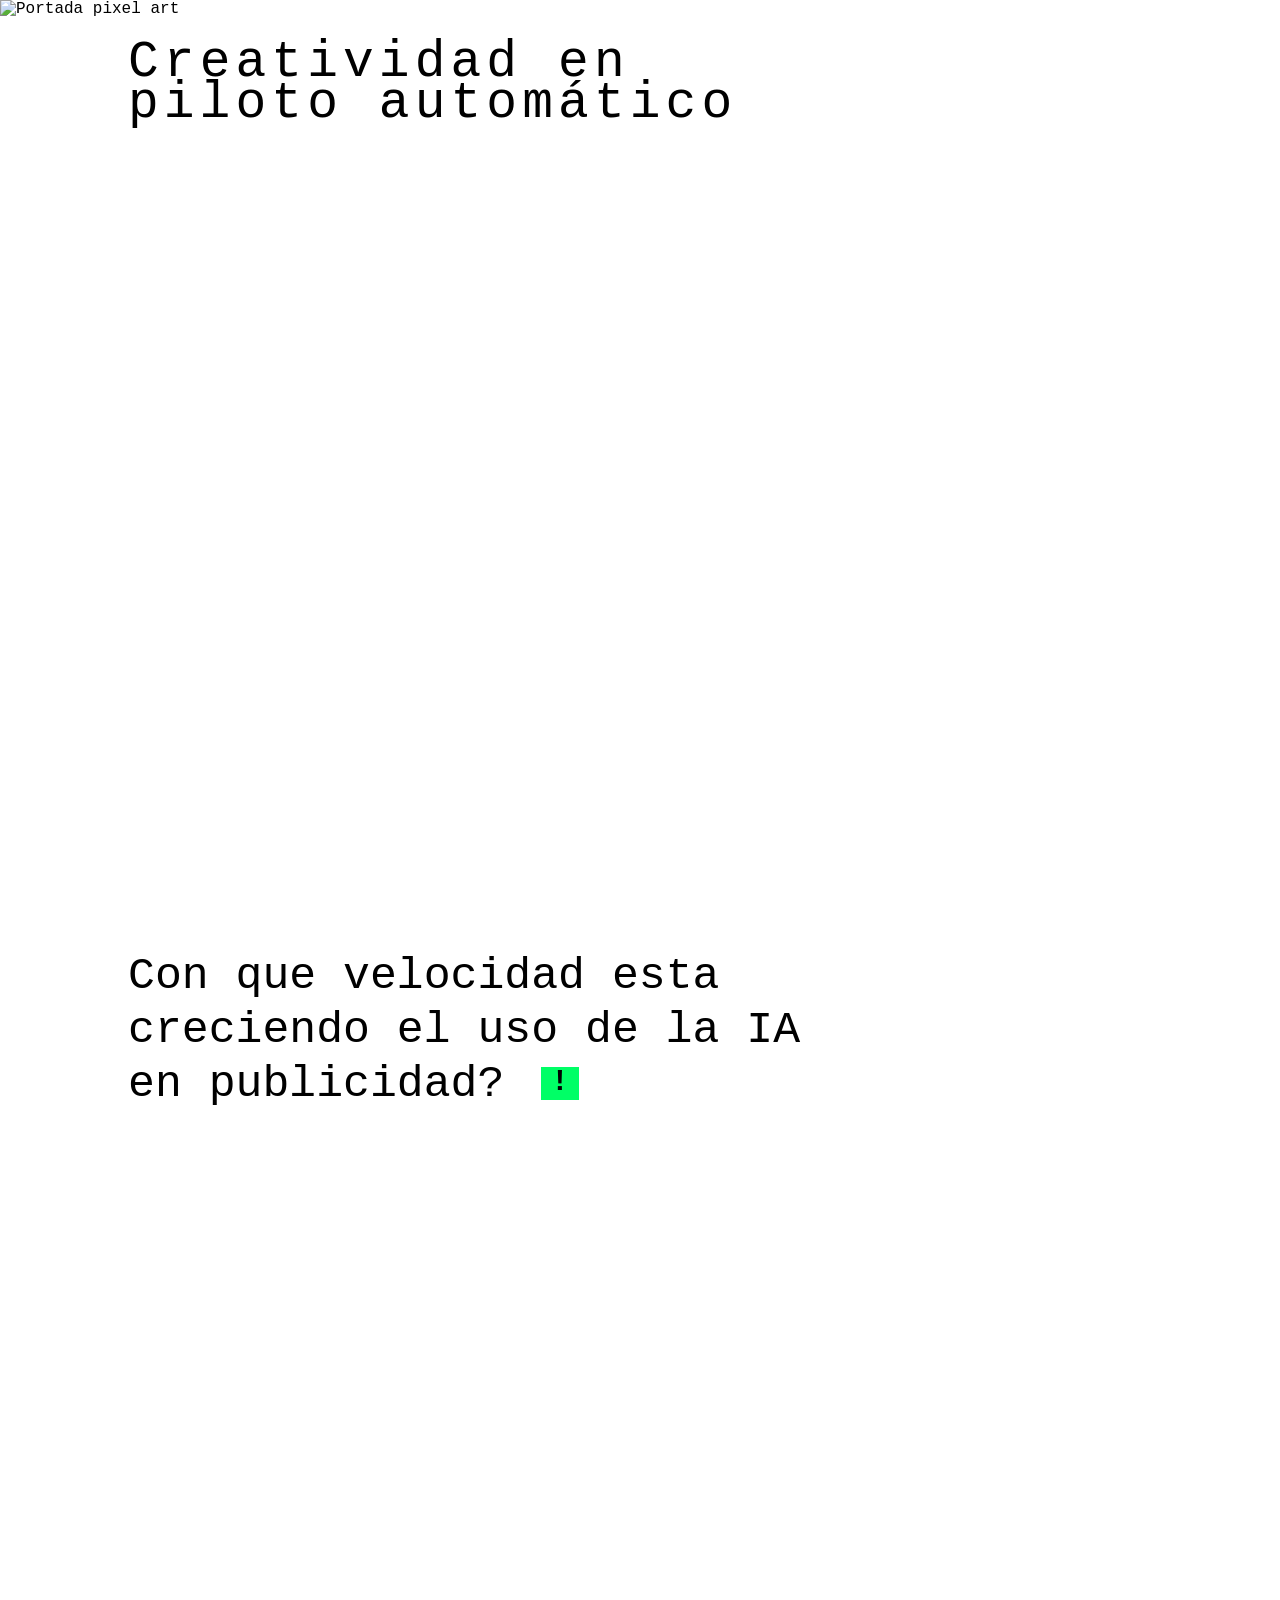
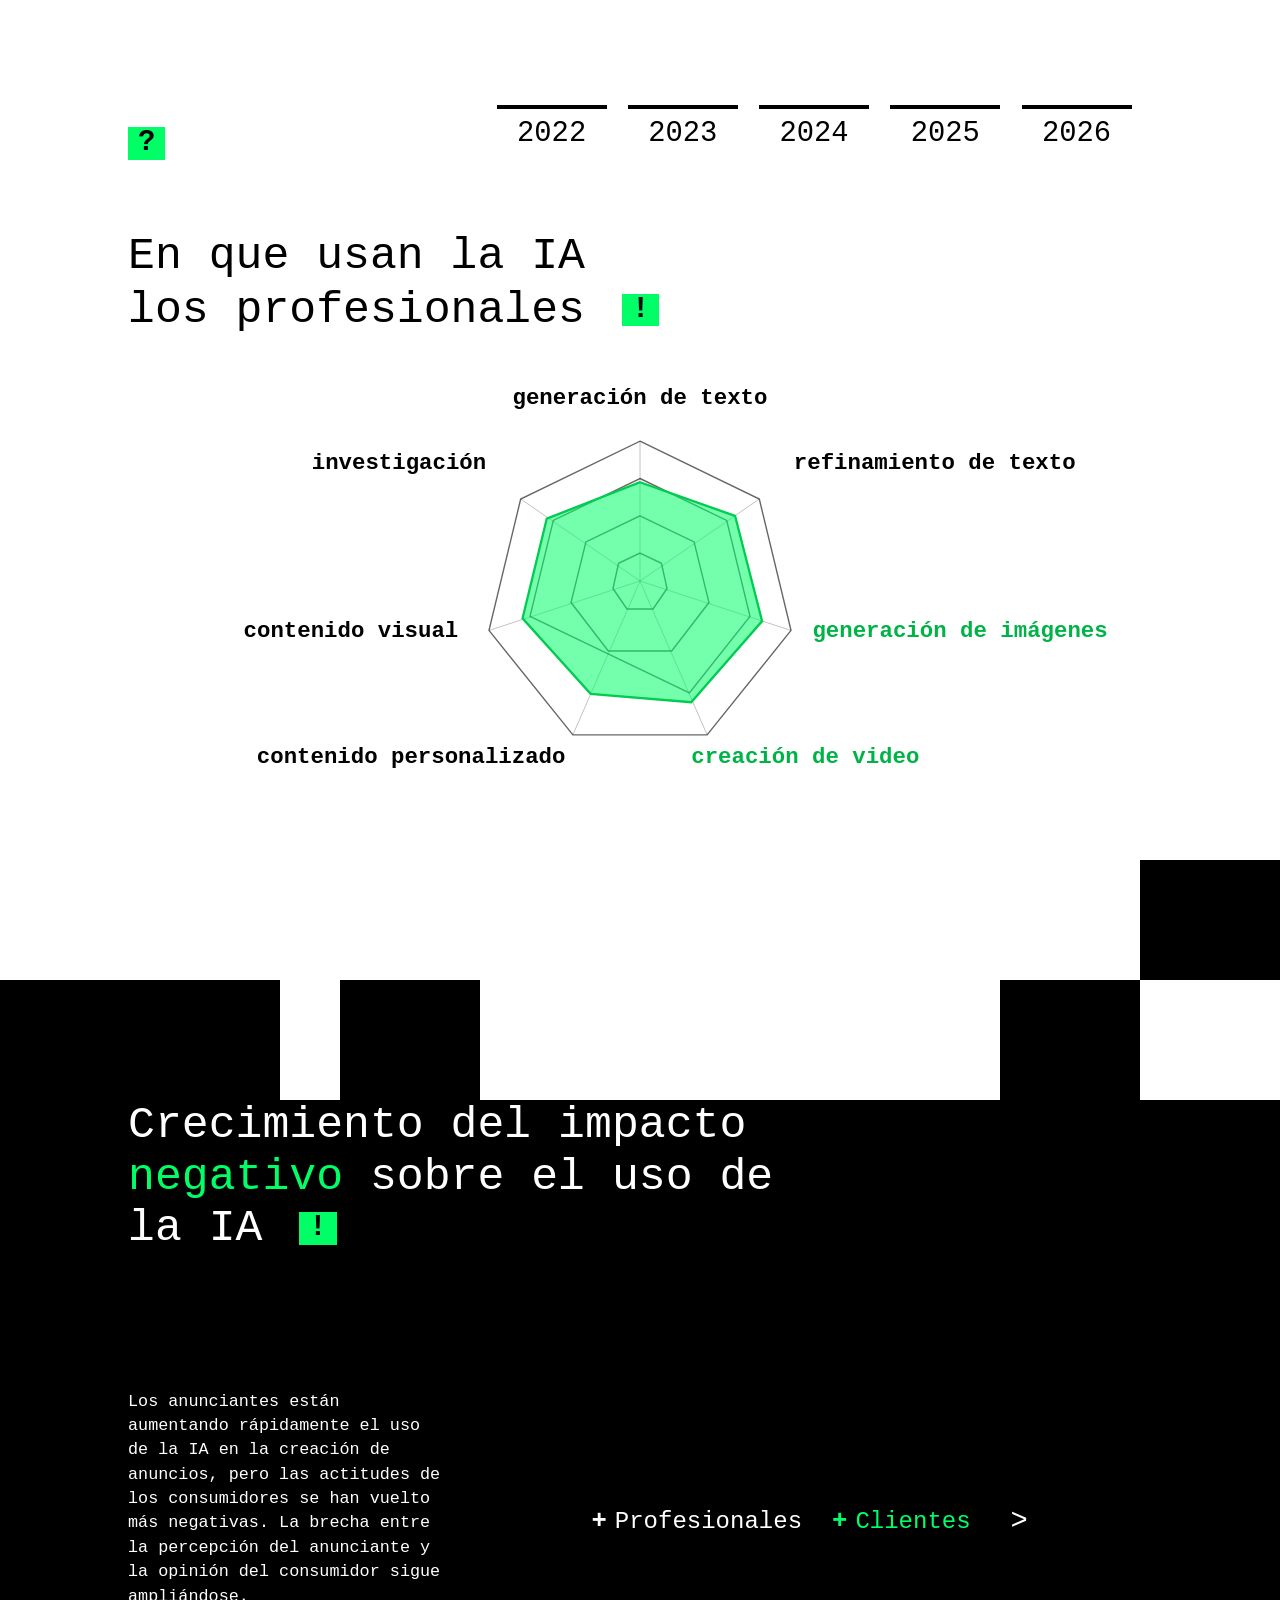
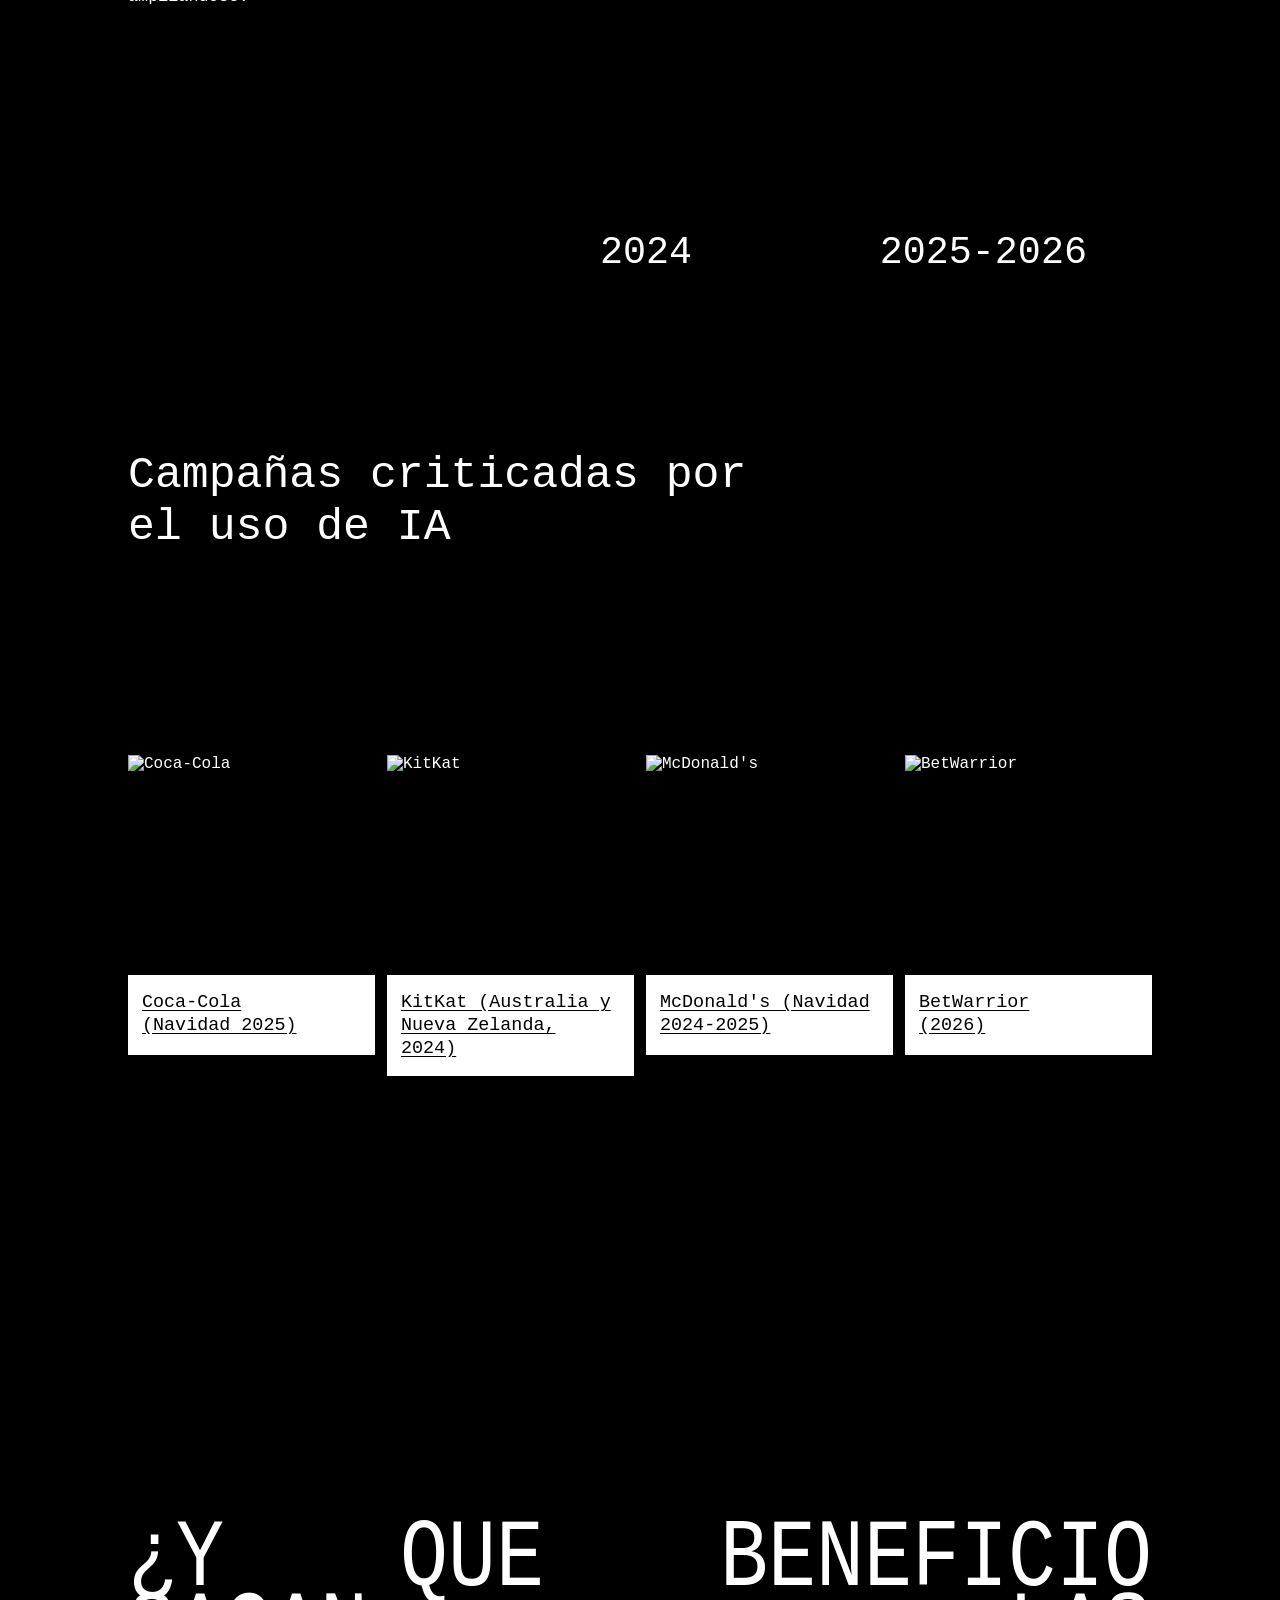
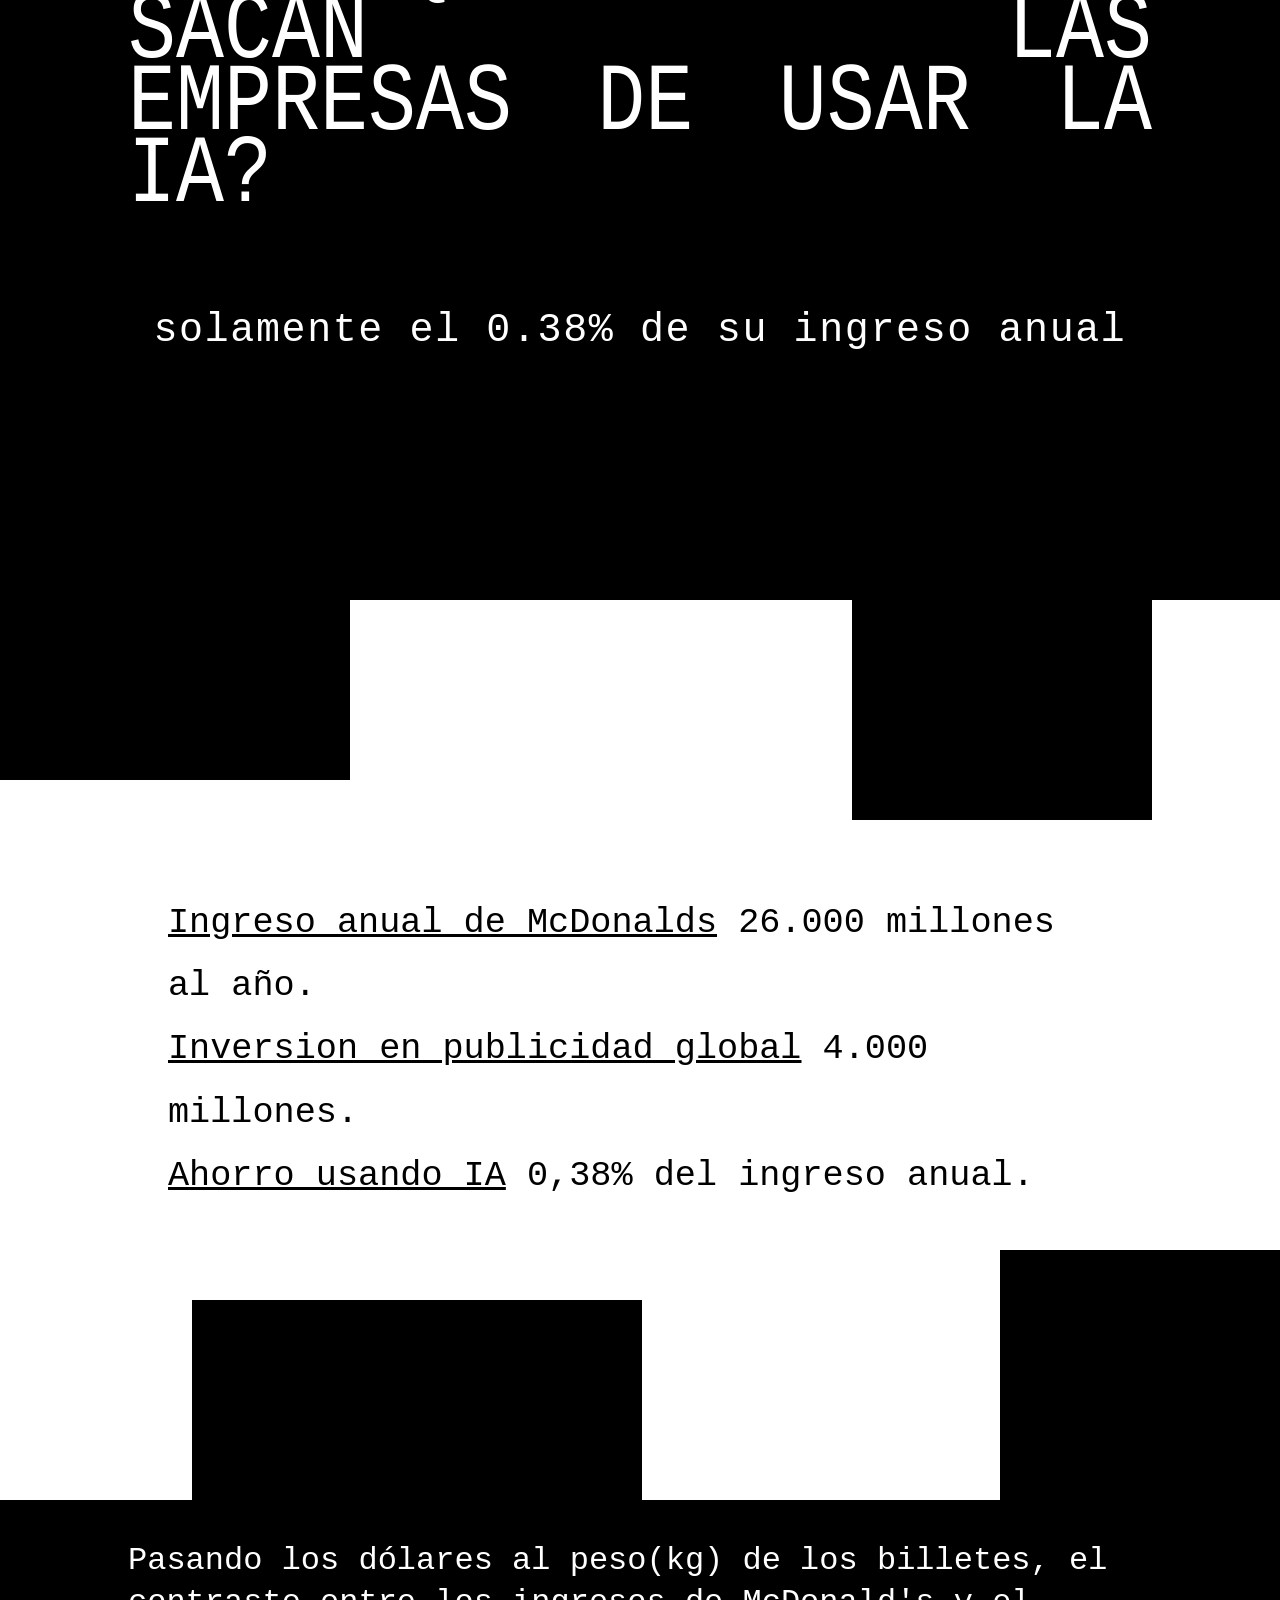
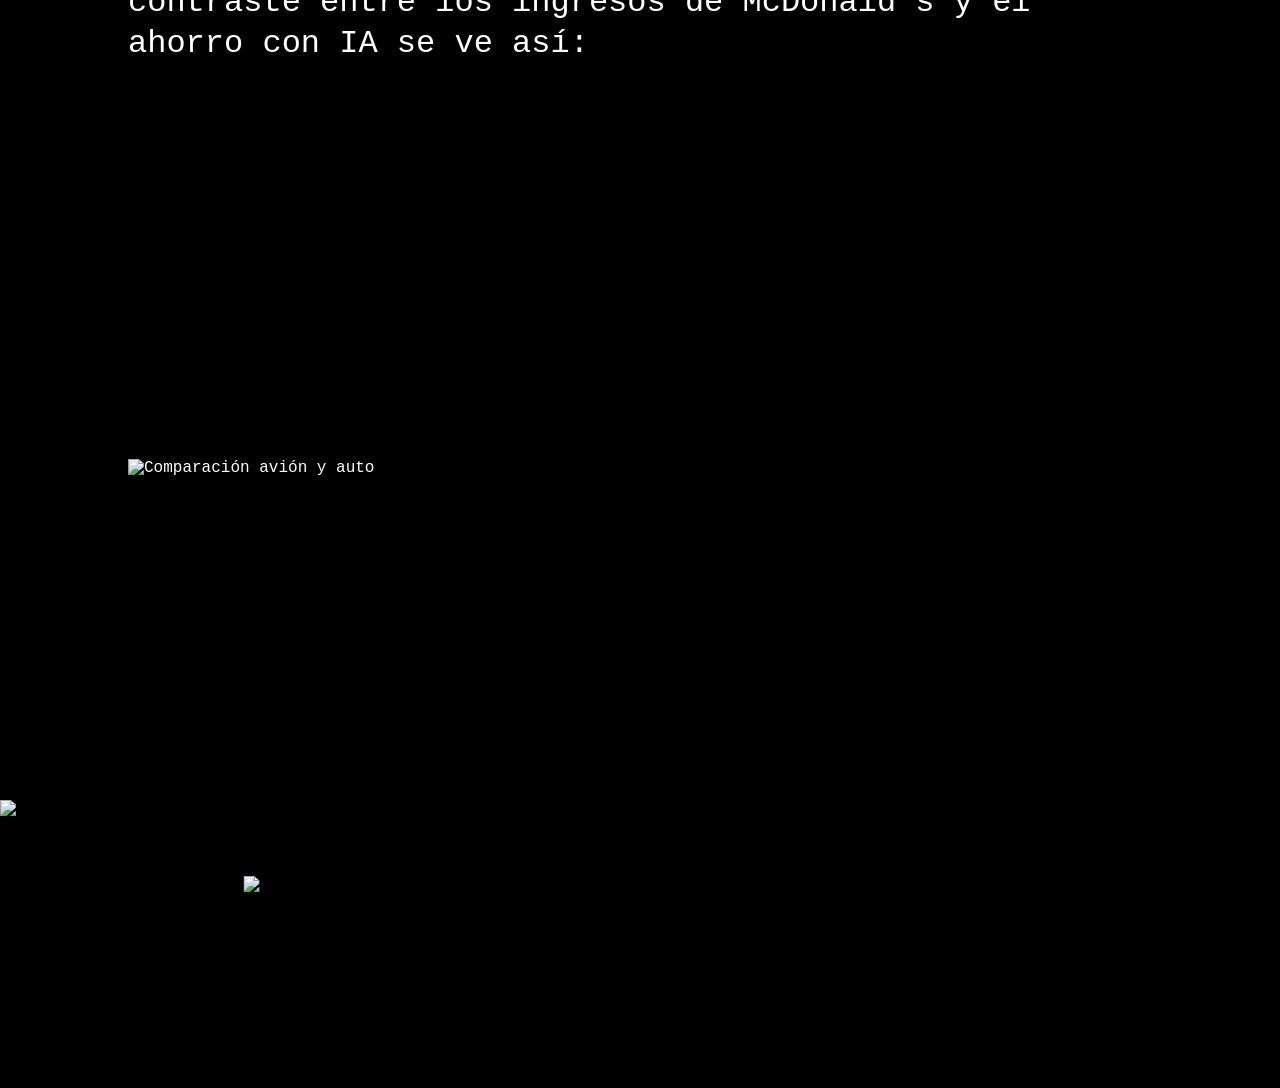
==== taller.html @ b0225178 "Add files via upload" ====
<!DOCTYPE html>
<html lang="es">
<head>
  <meta charset="UTF-8">
  <meta name="viewport" content="width=device-width, initial-scale=1.0">
  <title>Infografía Interactiva</title>
  <link rel="stylesheet" href="taller.css">
</head>
<body>

  <!-- Sección Hero / Portada -->
  <header class="hero-section grid-container full-screen-section">
    <div class="hero-title-container">
      <h1 class="hero-title">Creatividad en<br>piloto automático</h1>
    </div>

    <div class="hero-image-wrapper">
      <img src="media/portada.png" alt="Portada pixel art" class="hero-img">
    </div>
  </header>

  <!-- Sección 1: Gráfico de Barras Interactivo (Fondo Blanco) -->
  <section class="chart-section grid-container full-screen-section theme-light">
    <div class="chart-text source-toggle-block">
      <!-- Título Inicial -->
      <h2 class="section-title initial-title">
        Con que velocidad esta<br> creciendo el uso de la IA<br> en publicidad? 
        <button class="green-icon info-btn" aria-label="Ver fuente">!</button>
      </h2>

      <!-- Título Alternativo (Oculto inicialmente) -->
      <h2 class="section-title alt-title hidden">
        A pesar de que el uso de la IA en publicidad<br>crece de forma exponencial, su impacto directo<br>muestra una leve desaceleración
      </h2>

      <!-- Contenedor de Fuente -->
      <div class="source-display-container hidden">
        <a href="https://www.emarketer.com/content/almost-majority-of-marketers-use-ai-create-images-videos" target="_blank" rel="noopener noreferrer" class="source-link">FUENTE</a>
        <button class="green-icon close-btn" aria-label="Cerrar fuente">X</button>
      </div>

      <!-- Botón de Interrogación / Cierre (Abajo a la izquierda) -->
      <button class="green-icon question-toggle-btn" aria-label="Ver detalles">?</button>

      <!-- Cartel flotante negro (Innovación / Tiempo ahorrado) -->
      <div class="section1-legend-box hidden">
        <div class="legend-item lila"><span class="plus-icon">+</span> Innovación</div>
        <div class="legend-item green"><span class="plus-icon">+</span> Tiempo ahorrado</div>
      </div>
    </div>

    <!-- Contenedor Principal de Barras -->
    <div class="chart-bars-container">
      
      <!-- GRUPO 1: Barras Originales (2022 - 2026) -->
      <div class="bars-group-default">
        <div class="bar-item pulse-white" id="bar-1">
          <span class="bar-value">23%</span>
          <div class="bar-box" style="--height: 26%;"></div>
          <div class="bar-line" role="button" tabindex="0" aria-label="Mostrar barra 2022"></div>
          <span class="bar-year">2022</span>
        </div>
        <div class="bar-item pulse-white" id="bar-2">
          <span class="bar-value">42%</span>
          <div class="bar-box" style="--height: 48%;"></div>
          <div class="bar-line" role="button" tabindex="0" aria-label="Mostrar barra 2023"></div>
          <span class="bar-year">2023</span>
        </div>
        <div class="bar-item pulse-white" id="bar-3">
          <span class="bar-value">51%</span>
          <div class="bar-box" style="--height: 58%;"></div>
          <div class="bar-line" role="button" tabindex="0" aria-label="Mostrar barra 2024"></div>
          <span class="bar-year">2024</span>
        </div>
        <div class="bar-item pulse-white" id="bar-4">
          <span class="bar-value">76%</span>
          <div class="bar-box" style="--height: 82%;"></div>
          <div class="bar-line" role="button" tabindex="0" aria-label="Mostrar barra 2025"></div>
          <span class="bar-year">2025</span>
        </div>
        <div class="bar-item pulse-white" id="bar-5">
          <span class="bar-value">87%</span>
          <div class="bar-box" style="--height: 100%;"></div>
          <div class="bar-line" role="button" tabindex="0" aria-label="Mostrar barra 2026"></div>
          <span class="bar-year">2026</span>
        </div>
      </div>

      <!-- GRUPO 2: Barras Alternativas (Una raya completa por bloque) -->
      <div class="bars-group-alt hidden">
        <div class="impact-bars-group">
          
          <!-- Bloque Período 1: 2022 - 2023 - 2024 -->
          <div class="unified-block pulse-black-block" id="alt-block-1" role="button" tabindex="0" aria-label="Mostrar barras período 2022 - 2023 - 2024">
            <div class="impact-columns">
              <div class="impact-col lila-col sub-bar-item">
                <span class="bar-value">64%</span>
                <div class="bar-box box-h-64"></div>
              </div>
              <div class="impact-col green-col sub-bar-item">
                <span class="bar-value">60%</span>
                <div class="bar-box box-h-60"></div>
              </div>
            </div>
            <div class="unified-bottom-area">
              <div class="bar-line-full"></div>
              <span class="impact-year">2022 - 2023 - 2024</span>
            </div>
          </div>

          <!-- Bloque Período 2: 2025 - 2026 -->
          <div class="unified-block pulse-black-block" id="alt-block-2" role="button" tabindex="0" aria-label="Mostrar barras período 2025 - 2026">
            <div class="impact-columns">
              <div class="impact-col lila-col sub-bar-item">
                <span class="bar-value">61%</span>
                <div class="bar-box box-h-61"></div>
              </div>
              <div class="impact-col green-col sub-bar-item">
                <span class="bar-value">54%</span>
                <div class="bar-box box-h-54"></div>
              </div>
            </div>
            <div class="unified-bottom-area">
              <div class="bar-line-full"></div>
              <span class="impact-year">2025 - 2026</span>
            </div>
          </div>

        </div>
      </div>

    </div>
  </section>

  <!-- Sección 2: Radar Interactiva (Fondo Blanco) -->
  <section class="radar-section grid-container full-screen-section theme-light">
    <div class="radar-text source-toggle-block">
      <h2 id="radar-title" class="section-title">
        En que usan la IA<br>los profesionales 
        <button class="green-icon info-btn" aria-label="Ver fuente">!</button>
      </h2>
      <div class="source-display-container hidden">
        <a href="https://www.emarketer.com/content/almost-majority-of-marketers-use-ai-create-images-videos" target="_blank" rel="noopener noreferrer" class="source-link">FUENTE</a>
        <button class="green-icon close-btn" aria-label="Cerrar fuente">X</button>
      </div>
    </div>

    <div class="radar-chart-container" id="radar-hover-zone">
      <svg viewBox="0 0 760 560" class="radar-svg">
        <polygon points="380,100 508,162 542,303 452,415 308,415 218,303 252,162" class="radar-grid-line" />
        <polygon points="380,140 473,185 498,288 433,370 262,288 287,185" class="radar-grid-line" />
        <polygon points="380,180 438,208 454,273 414,325 346,325 306,273 322,208" class="radar-grid-line" />
        <polygon points="380,220 403,231 409,258 394,280 366,280 351,258 357,231" class="radar-grid-line" />

        <line x1="380" y1="250" x2="380" y2="100" class="radar-axis" />
        <line x1="380" y1="250" x2="508" y2="162" class="radar-axis" />
        <line x1="380" y1="250" x2="542" y2="303" class="radar-axis" />
        <line x1="380" y1="250" x2="452" y2="415" class="radar-axis" />
        <line x1="380" y1="250" x2="308" y2="415" class="radar-axis" />
        <line x1="380" y1="250" x2="218" y2="303" class="radar-axis" />
        <line x1="380" y1="250" x2="252" y2="162" class="radar-axis" />

        <polygon points="380,144 482,180 511,293 435,380 327,371 254,290 280,183" class="radar-data-area" />

        <text x="380" y="60" text-anchor="middle" class="radar-label">generación de texto</text>
        <text x="545" y="130" text-anchor="start" class="radar-label">refinamiento de texto</text>
        
        <g class="radar-label-group highlight-target">
          <rect class="label-bg-highlight" x="550" y="288" width="255" height="28" rx="4" ry="4" />
          <text x="565" y="310" text-anchor="start" class="radar-label is-green">generación de imágenes</text>
        </g>
        
        <g class="radar-label-group highlight-target">
          <rect class="label-bg-highlight" x="420" y="423" width="205" height="28" rx="4" ry="4" />
          <text x="435" y="445" text-anchor="start" class="radar-label is-green">creación de video</text>
        </g>

        <text x="300" y="445" text-anchor="end" class="radar-label">contenido personalizado</text>
        <text x="185" y="310" text-anchor="end" class="radar-label">contenido visual</text>
        <text x="215" y="130" text-anchor="end" class="radar-label">investigación</text>

        <g class="radar-badges">
          <rect x="355" y="128" width="50" height="26" class="badge-bg" />
          <text x="380" y="141" class="badge-text">52%</text>

          <rect x="457" y="166" width="50" height="26" class="badge-bg" />
          <text x="482" y="179" class="badge-text">51%</text>

          <g>
            <rect class="badge-bg" x="486" y="280" width="50" height="26" rx="4" ry="4" style="fill: #000000; stroke: #000000;" />
            <text x="511" y="293" class="badge-text is-green-text">49%</text>
          </g>

          <g>
            <rect class="badge-bg" x="410" y="367" width="50" height="26" rx="4" ry="4" style="fill: #000000; stroke: #000000;" />
            <text x="435" y="380" class="badge-text is-green-text">49%</text>
          </g>

          <rect x="302" y="358" width="50" height="26" class="badge-bg" />
          <text x="327" y="371" class="badge-text">46%</text>

          <rect x="229" y="277" width="50" height="26" class="badge-bg" />
          <text x="254" y="290" class="badge-text">45%</text>

          <rect x="255" y="170" width="50" height="26" class="badge-bg" />
          <text x="280" y="183" class="badge-text">44%</text>
        </g>
      </svg>
    </div>

    <div class="pixel-divider">
      <div class="sq sq-black sq-l1"></div>
      <div class="sq sq-black sq-l2"></div>
      <div class="sq sq-white sq-lw1"></div>
      <div class="sq sq-black sq-r1"></div>
      <div class="sq sq-black sq-r2"></div>
      <div class="sq sq-black sq-r3"></div>
      <div class="sq sq-white sq-rw1"></div>
      <div class="sq sq-white sq-rw2"></div>
    </div>
  </section>

  <!-- Sección 3: Crecimiento del impacto negativo (Fondo Negro) -->
  <section class="negative-impact-section grid-container full-screen-section theme-dark">
    <div class="impact-title-container source-toggle-block">
      <h2 class="section-title">
        Crecimiento del impacto<br><span class="text-green-highlight">negativo</span> sobre el uso de<br>la IA 
        <button class="green-icon info-btn" aria-label="Ver fuente">!</button>
      </h2>
      <div class="source-display-container hidden">
        <a href="https://www.iab.com/insights/the-ai-gap-widens/" target="_blank" rel="noopener noreferrer" class="source-link">FUENTE</a>
        <button class="green-icon close-btn" aria-label="Cerrar fuente">X</button>
      </div>
    </div>

    <div class="impact-description-container">
      <p class="impact-description">
        Los anunciantes están aumentando rápidamente el uso de la IA en la creación de anuncios, pero las actitudes de los consumidores se han vuelto más negativas. La brecha entre la percepción del anunciante y la opinión del consumidor sigue ampliándose.
      </p>
    </div>

    <div class="impact-chart-wrapper" id="impact-flip-container">
      <div class="flip-view view-default active">
        <div class="impact-legend">
          <span class="legend-item white"><span class="plus-icon">+</span> Profesionales</span>
          <span class="legend-item green"><span class="plus-icon">+</span> Clientes</span>
          <span class="arrow-toggle" id="toggle-flip-btn" role="button" tabindex="0">&gt;</span>
        </div>

        <div class="impact-bars-group">
          <!-- Bloque 2024 -->
          <div class="impact-year-block interactive-block">
            <div class="impact-columns">
              <div class="impact-col white-col bar-item">
                <span class="bar-value">7%</span>
                <div class="bar-box box-h-7"></div>
              </div>
              <div class="impact-col green-col bar-item">
                <span class="bar-value">18%</span>
                <div class="bar-box box-h-18"></div>
              </div>
            </div>
            <div class="bar-line pulse-white" role="button" tabindex="0" aria-label="Mostrar barras 2024"></div>
            <span class="impact-year">2024</span>
          </div>

          <!-- Bloque 2025-2026 -->
          <div class="impact-year-block interactive-block">
            <div class="impact-columns">
              <div class="impact-col white-col bar-item">
                <span class="bar-value">7%</span>
                <div class="bar-box box-h-7"></div>
              </div>
              <div class="impact-col green-col bar-item">
                <span class="bar-value">30%</span>
                <div class="bar-box box-h-30"></div>
              </div>
            </div>
            <div class="bar-line pulse-white" role="button" tabindex="0" aria-label="Mostrar barras 2025-2026"></div>
            <span class="impact-year">2025-2026</span>
          </div>
        </div>
      </div>

      <div class="flip-view view-generations">
        <div class="impact-legend">
          <span class="arrow-toggle" id="toggle-flip-back-btn" role="button" tabindex="0">&lt;</span>
          <span class="legend-item white"><span class="plus-icon">+</span> Millennials</span>
          <span class="legend-item green"><span class="plus-icon">+</span> Gen Z</span>
        </div>

        <div class="impact-bars-group single-year-center">
          <div class="impact-year-block interactive-block">
            <div class="impact-columns">
              <div class="impact-col white-col bar-item">
                <span class="bar-value">20%</span>
                <div class="bar-box box-h-20"></div>
              </div>
              <div class="impact-col green-col bar-item">
                <span class="bar-value">39%</span>
                <div class="bar-box box-h-39"></div>
              </div>
            </div>
            <div class="bar-line pulse-white" role="button" tabindex="0" aria-label="Mostrar barras 2026"></div>
            <span class="impact-year">2026</span>
          </div>
        </div>
      </div>
    </div>
  </section>

  <!-- Sección 4: Campañas criticadas (Fondo Negro) con Tarjetas y Modal Emergente -->
  <section class="campaigns-section grid-container full-screen-section theme-dark">
    <div class="campaigns-title-container">
      <h2 class="section-title">
        Campañas criticadas por<br>el uso de IA
      </h2>
    </div>

    <div class="campaigns-cards-wrapper">
      <!-- Card 1 -->
      <div class="campaign-card" data-card="1">
        <div class="card-img-box" role="button" tabindex="0" aria-label="Ver descripción de Coca-Cola">
          <img src="media/img1.png" alt="Coca-Cola" class="card-img">
        </div>
        <div class="card-title-box">
          <a href="https://www.youtube.com/watch?v=Yy6fByUmPuE" target="_blank" rel="noopener noreferrer" class="card-link">
            Coca-Cola<br>(Navidad 2025)
          </a>
        </div>
        <div class="hidden-desc" style="display:none;">La marca reeditó su clásico aviso de camiones navideños usando IA generativa al 100%. El público reaccionó con fuerte rechazo, acusando a la empresa de recortar puestos de trabajo creativos y entregar una pieza fría, artificial y carente del calor humano tradicional de sus campañas.</div>
      </div>

      <!-- Card 2 -->
      <div class="campaign-card" data-card="2">
        <div class="card-img-box" role="button" tabindex="0" aria-label="Ver descripción de KitKat">
          <img src="media/img2.png" alt="KitKat" class="card-img">
        </div>
        <div class="card-title-box">
          <a href="https://www.youtube.com/watch?v=LsPoNd1X0NU&t=1s" target="_blank" rel="noopener noreferrer" class="card-link">
            KitKat (Australia y<br>Nueva Zelanda, 2024)
          </a>
        </div>
        <div class="hidden-desc" style="display:none;">Bajo el lema de "darse un respiro", la marca recurrió deliberadamente a la IA para producir su spot como una parodia. El resultado exhibió errores grotescos propios del software —rostros deformados, dedos extra y logos adulterados— para ironizar sobre la incapacidad de la tecnología de igualar el talento creativo humano.</div>
      </div>

      <!-- Card 3 -->
      <div class="campaign-card" data-card="3">
        <div class="card-img-box" role="button" tabindex="0" aria-label="Ver descripción de McDonald's">
          <img src="media/img3.png" alt="McDonald's" class="card-img">
        </div>
        <div class="card-title-box">
          <a href="https://www.youtube.com/watch?v=E-YwjXEVGo8" target="_blank" rel="noopener noreferrer" class="card-link">
            McDonald's (Navidad<br>2024-2025)
          </a>
        </div>
        <div class="hidden-desc" style="display:none;">McDonald’s Países Bajos lanzó una campaña navideña caótica generada enteramente por IA, pero debió retirarla a los pocos días. La audiencia la calificó de "deprimente" y visualmente perturbadora, reabriendo el debate sobre el impacto negativo de sustituir a los equipos de filmación humana por contenido sintético.</div>
      </div>

      <!-- Card 4 -->
      <div class="campaign-card" data-card="4">
        <div class="card-img-box" role="button" tabindex="0" aria-label="Ver descripción de BetWarrior">
          <img src="media/img4.png" alt="BetWarrior" class="card-img">
        </div>
        <div class="card-title-box">
          <a href="https://www.youtube.com/watch?v=yv0NYRq2afI" target="_blank" rel="noopener noreferrer" class="card-link">
            BetWarrior<br>(2026)
          </a>
        </div>
        <div class="hidden-desc" style="display:none;">La plataforma de apuestas causó repudio generalizado al emitir durante los entretiempos y pausas del Mundial 2026 una recreación de Diego Maradona con IA y clonación de voz. Fanáticos y especialistas criticaron la falta de ética al utilizar la figura del ídolo fallecido para incitar a las apuestas.</div>
      </div>
    </div>

    <!-- VENTANA EMERGENTE (MODAL) -->
    <div class="campaign-modal-overlay" id="campaignModal">
      <div class="campaign-modal-box">
        <button class="modal-close-btn" id="modalCloseBtn" aria-label="Cerrar modal">X</button>
        <div class="modal-content-grid">
          <div class="modal-img-container">
            <img src="" alt="Campaña ampliada" id="modalImg" class="modal-img">
          </div>
          <div class="modal-text-container">
            <h3 class="modal-title" id="modalTitle">Título de la campaña</h3>
            <p class="modal-desc" id="modalDesc">Descripción detallada de la campaña.</p>
          </div>
        </div>
      </div>
    </div>
  </section>

  <!-- Sección 5: Beneficio de las Empresas (Fondo Negro) -->
  <section class="business-benefit-section grid-container full-screen-section theme-dark">
    <div class="benefit-title-container">
      <h2 class="section-title wide-title">
        <span class="first-line">¿Y QUE BENEFICIO SACAN LAS</span>
        <span class="second-line">EMPRESAS DE USAR LA IA?</span>
      </h2>
      <p class="benefit-subtitle">
        solamente el 0.38% de su ingreso anual
      </p>
    </div>
  </section>

  <!-- Sección 6: Datos de McDonald's con cortina pixelada -->
  <section class="mcdonalds-data-section grid-container full-screen-section theme-dark">
    <div class="pixel-curtain-divider">
      <div class="sq sq-black sq-c1"></div>
      <div class="sq sq-black sq-c2"></div>
      <div class="sq sq-black sq-c3"></div>
      <div class="sq sq-black sq-c4"></div>
      <div class="sq sq-black sq-c5"></div>
    </div>

    <div class="mcdonalds-content">
      <ul class="data-list">
        <li><u>Ingreso anual de McDonalds</u> 26.000 millones al año.</li>
        <li><u>Inversion en publicidad global</u> 4.000 millones.</li>
        <li><u>Ahorro usando IA</u> 0,38% del ingreso anual.</li>
      </ul>
    </div>
  </section>

  <!-- Sección 7: Comparación del Avión y el Auto (Fondo Negro) -->
  <section class="comparison-section grid-container full-screen-section theme-dark">
    <div class="comparison-text-container">
      <h2 class="section-title text-small">
        Pasando los dólares al peso(kg) de los billetes, el contraste entre los ingresos de McDonald's y el ahorro con IA se ve así:
      </h2>
    </div>

    <div class="comparison-image-wrapper">
      <img src="media/comparacion.png" alt="Comparación avión y auto" class="comparison-img">
    </div>
  </section>

  <!-- FOOTER -->
  <footer class="main-footer">
    <div class="footer-bg">
      <a href="https://www.instagram.com/creatividad.automatica/?hl=es-la" target="_blank" rel="noopener noreferrer" class="footer-instagram-link">
        <img src="media/instagram.png" alt="Instagram logo" class="footer-ig-icon">
        <span class="footer-ig-text">Instagram</span>
      </a>
      <img src="media/footer.png" alt="Footer pixelado" class="footer-img">
    </div>
  </footer>

  <script src="taller.js"></script>
</body>
</html>
---- taller.css ----
@font-face {
  font-family: 'Ticketing';
  src: url('media/Ticketing.ttf') format('truetype');
  font-weight: normal;
  font-style: normal;
}

@font-face {
  font-family: 'Ticketing';
  src: url("https://db.onlinewebfonts.com/t/e0808c298b8a58729c0921020fa398f8.woff2") format("woff2");
  font-weight: normal;
  font-style: normal;
}

:root {
  --grid-columns: 12;
  --grid-margin: 128px;
  --grid-gutter: 24px;
  --main-font: 'Ticketing', monospace;
  --accent-green: #00ff66;
  --accent-lila: #c8a2c8;
}

* {
  box-sizing: border-box;
  margin: 0;
  padding: 0;
}

html, body {
  margin: 0;
  padding: 0;
  font-family: var(--main-font);
  overflow-x: hidden;
  scroll-behavior: smooth;
  background-color: #ffffff;
}

.grid-container {
  display: grid;
  grid-template-columns: repeat(12, 1fr);
  column-gap: var(--grid-gutter);
  padding-left: var(--grid-margin);
  padding-right: var(--grid-margin);
  width: 100%;
  max-width: 1920px;
  margin: 0 auto;
}

.full-screen-section {
  height: 100vh;
  min-height: 100vh;
  max-height: 100vh;
  overflow: hidden;
  position: relative;
  box-sizing: border-box;
}

.theme-light { background-color: #ffffff; color: #000000; }
.theme-dark { background-color: #000000; color: #ffffff; }

/* Hero / Portada */
.hero-section {
  padding-top: 32px;
  padding-bottom: 32px;
  background-color: #ffffff;
  display: flex;
  align-items: flex-start;
}

.hero-title-container {
  grid-column: 1 / span 9;
  z-index: 2;
  position: relative;
  margin-top: 10px;
}

.hero-title {
  font-size: 3.2rem;
  letter-spacing: 0.1em;
  line-height: 0.8;
  font-weight: normal;
  color: #000000;
}

.hero-image-wrapper {
  position: absolute;
  top: 0; right: 0; bottom: 0; left: 0;
  z-index: 1;
  background-color: #ffffff;
  display: flex;
  justify-content: flex-end;
  align-items: center;
}

.hero-img { width: 100%; height: 100%; object-fit: cover; }

/* Botones Verde ! y FUENTE */
.green-icon {
  color: #000000;
  background-color: var(--accent-green);
  border: none;
  font-family: var(--main-font);
  font-size: 1.8rem;
  line-height: 1;
  padding: 2px 10px;
  display: inline-flex;
  align-items: center;
  justify-content: center;
  cursor: pointer;
  font-weight: bold;
  vertical-align: middle;
  margin-left: 10px;
  transition: transform 0.2s ease, box-shadow 0.2s ease;
}

.green-icon:hover {
  transform: scale(1.1);
  box-shadow: 0 0 10px var(--accent-green);
}

.info-btn { animation: blink 1s infinite alternate; }
.question-toggle-btn { animation: blink 1s infinite alternate; }

@keyframes blink {
  0% { opacity: 1; box-shadow: 0 0 12px var(--accent-green); }
  100% { opacity: 0.3; box-shadow: none; }
}

.hidden { display: none !important; }

.source-display-container {
  display: inline-flex;
  align-items: center;
  gap: 12px;
}

.theme-light .source-link { color: #000000; }
.theme-dark .source-link { color: #ffffff; }

.source-link {
  font-family: var(--main-font);
  font-size: 3.2rem;
  text-decoration: underline;
  text-underline-offset: 6px;
  font-weight: normal;
  letter-spacing: 0.05em;
  transition: color 0.2s ease;
}

.source-link:hover { color: var(--accent-green); }
.close-btn { font-size: 2rem; padding: 4px 12px; }

/* SECCIÓN 1: BARRAS */
.chart-section {
  padding-top: 50px;
  padding-bottom: 40px;
  display: flex;
  flex-direction: column;
  justify-content: space-between;
  position: relative;
}

.chart-text h2 {
  font-size: 2.8rem;
  line-height: 1.2;
  font-weight: normal;
  color: #000000;
}

.chart-text .question-toggle-btn {
  position: absolute;
  bottom: 40px;
  left: 128px;
  margin-left: 0;
  z-index: 5;
}

.section1-legend-box {
  position: absolute;
  top: 240px;
  left: 210px;
  background-color: #000000;
  color: #ffffff;
  padding: 20px 25px;
  border-radius: 4px;
  display: flex;
  flex-direction: column;
  gap: 12px;
  box-shadow: 0 10px 25px rgba(0,0,0,0.3);
  z-index: 10;
  font-size: 1.3rem;
  width: 280px;
}

.section1-legend-box .legend-item { display: flex; align-items: center; gap: 10px; }
.section1-legend-box .legend-item.lila { color: var(--accent-lila); }
.section1-legend-box .legend-item.green { color: var(--accent-green); }
.section1-legend-box .plus-icon { font-weight: bold; font-size: 1.5rem; }

.chart-bars-container {
  display: flex;
  align-items: flex-end;
  justify-content: space-between;
  height: 380px;
  max-height: 52vh;
  gap: 20px;
  padding-left: 36%;
  padding-right: 2%;
  padding-bottom: 10px;
  position: relative;
}

.bars-group-default,
.bars-group-alt {
  display: flex;
  justify-content: space-between;
  align-items: flex-end;
  width: 100%;
  height: 100%;
}

.bars-group-alt {
  justify-content: space-around;
  padding-left: 20px;
}

.bar-item {
  display: flex;
  flex-direction: column;
  align-items: center;
  width: 110px;
  height: 100%;
  justify-content: flex-end;
  position: relative;
}

.bar-item .bar-value,
.bar-item .bar-box {
  opacity: 0;
  visibility: hidden;
  transition: opacity 0.3s ease, visibility 0.3s ease;
}

.unified-block {
  display: flex;
  flex-direction: column;
  align-items: center;
  height: 100%;
  justify-content: flex-end;
  cursor: pointer;
  width: 260px;
}

.unified-block .sub-bar-item .bar-value,
.unified-block .sub-bar-item .bar-box {
  opacity: 0;
  visibility: hidden;
  transition: opacity 0.3s ease, visibility 0.3s ease;
}

.unified-block.is-revealed .sub-bar-item .bar-value,
.unified-block.is-revealed .sub-bar-item .bar-box {
  opacity: 1 !important;
  visibility: visible !important;
  display: block !important;
}

.unified-block.is-revealed .bar-line-full,
.unified-block.is-revealed .impact-year {
  animation: none !important;
  opacity: 1 !important;
}

.unified-block.pulse-black-block:not(.is-revealed) .bar-line-full {
  animation: pulseBlackLine 1.2s infinite alternate;
}

@keyframes pulseBlackLine {
  0% { background-color: #888888; box-shadow: none; }
  100% { background-color: #000000; box-shadow: 0 0 8px rgba(0, 0, 0, 0.6); }
}

.sub-bar-item {
  display: flex;
  flex-direction: column;
  align-items: center;
  width: 95px;
}

.unified-bottom-area {
  width: 100%;
  display: flex;
  flex-direction: column;
  align-items: center;
  margin-top: 6px;
  cursor: pointer;
}

.bar-line-full {
  width: 100%;
  height: 4px !important;
  min-height: 4px !important;
  background-color: #000000;
  margin-bottom: 8px;
  display: block !important;
  opacity: 1 !important;
  visibility: visible !important;
  flex-shrink: 0;
  cursor: pointer;
}

.bar-value {
  font-size: 1.8rem;
  margin-bottom: 8px;
  flex-shrink: 0;
}

.theme-light .bar-value { color: #000000; }
.white-col .bar-value { color: #000000; }
.green-col .bar-value { color: #000000; }
.lila-col .bar-value { color: #000000; }

.bar-box {
  width: 100%;
  background-size: 12px 12px;
  background-position: center bottom;
  box-sizing: border-box;
  flex-grow: 0 !important;
  flex-shrink: 0 !important;
}

.theme-light .bar-box {
  background-image: radial-gradient(circle, #000000 2px, transparent 2px);
}

.theme-light .green-col .bar-box {
  background-image: radial-gradient(circle, #00b347 2px, transparent 2px);
}

.theme-light .lila-col .bar-box {
  background-image: radial-gradient(circle, var(--accent-lila) 2px, transparent 2px);
}

.bar-line {
  width: 100%;
  height: 4px !important;
  min-height: 4px !important;
  background-color: #000000;
  margin-bottom: 8px;
  display: block !important;
  opacity: 1 !important;
  visibility: visible !important;
  flex-shrink: 0;
  cursor: pointer;
}

.bar-year {
  font-size: 1.8rem;
  display: block !important;
  opacity: 1 !important;
  visibility: visible !important;
  flex-shrink: 0;
  color: #000000;
}

.bar-item.is-revealed .bar-value,
.bar-item.is-revealed .bar-box {
  opacity: 1 !important;
  visibility: visible !important;
  display: block !important;
}

.bar-item.is-revealed .bar-line,
.bar-item.is-revealed .bar-year {
  animation: none !important;
  opacity: 1 !important;
}

.bar-item.pulse-white:not(.is-revealed) .bar-line {
  animation: pulseWhiteLine 1.2s infinite alternate;
}

@keyframes pulseWhiteLine {
  0% { background-color: #888888; }
  100% { background-color: #000000; box-shadow: 0 0 6px rgba(0, 0, 0, 0.4); }
}

/* Alturas Grupo Original */
.bars-group-default .bar-item:nth-child(1) .bar-box { height: 90px !important; }
.bars-group-default .bar-item:nth-child(2) .bar-box { height: 110px !important; }
.bars-group-default .bar-item:nth-child(3) .bar-box { height: 135px !important; }
.bars-group-default .bar-item:nth-child(4) .bar-box { height: 160px !important; }
.bars-group-default .bar-item:last-child .bar-box { height: 260px !important; }

/* Alturas Grupo Alternativo */
.box-h-64 { height: 215px !important; }
.box-h-60 { height: 195px !important; }
.box-h-61 { height: 200px !important; }
.box-h-54 { height: 175px !important; }

/* Alturas Sección 3 */
.box-h-7 { height: 50px !important; }
.box-h-18 { height: 120px !important; }
.box-h-20 { height: 135px !important; }
.box-h-30 { height: 200px !important; }
.box-h-39 { height: 260px !important; }

.bars-group-alt .impact-year {
  font-size: 1.5rem;
  color: #000000;
  white-space: nowrap;
  letter-spacing: -0.02em;
  margin-top: 0px;
}

/* RADAR (Sección 2) */
.radar-section {
  padding-top: 30px;
  padding-bottom: 0px;
  display: flex;
  flex-direction: column;
  justify-content: flex-start;
}

.radar-text h2 {
  font-size: 2.8rem;
  line-height: 1.2;
  font-weight: normal;
  color: #000000;
}

.text-green-highlight { color: var(--accent-green); }

.radar-chart-container {
  display: flex;
  justify-content: center;
  align-items: center;
  width: 100%;
  height: 58vh;
  margin-top: -10px;
  position: relative;
  z-index: 2;
}

.radar-svg {
  width: 100%;
  height: 100%;
  max-width: 900px;
  max-height: 620px;
  overflow: visible;
  transform: translateY(20px);
}

.radar-grid-line { fill: none; stroke: #000000; stroke-width: 1.5; opacity: 0.6; }
.radar-axis { stroke: #000000; stroke-width: 1; opacity: 0.25; }
.radar-data-area { fill: #00ff66; fill-opacity: 0.55; stroke: #00cc52; stroke-width: 2.5; transition: all 0.4s ease; }

.radar-label {
  fill: #000000;
  font-family: var(--main-font);
  font-size: 1.5rem;
  font-weight: bold;
}

.radar-label.is-green { fill: #00b347 !important; transition: fill 0.25s ease; }
.radar-label-group { cursor: pointer; }

.label-bg-highlight {
  fill: #000000;
  opacity: 0;
  transition: opacity 0.25s ease;
}

.radar-chart-container.is-active .label-bg-highlight { opacity: 1 !important; }
.radar-chart-container.is-active .radar-label.is-green { fill: var(--accent-green) !important; }

.radar-badges {
  opacity: 0;
  visibility: hidden;
  transition: opacity 0.3s ease, visibility 0.3s ease;
  pointer-events: none;
}

.radar-badges.is-active {
  opacity: 1;
  visibility: visible;
}

.badge-bg { fill: #ffffff; stroke: #000000; stroke-width: 1; rx: 4px; ry: 4px; }
.badge-text {
  fill: #000000 !important;
  font-family: var(--main-font);
  font-size: 1.25rem;
  font-weight: bold;
  text-anchor: middle;
  dominant-baseline: central;
}
.badge-text.is-green-text { fill: #00b347 !important; }

.pixel-divider {
  position: absolute; bottom: 0px; left: 0;
  width: 100%; height: 120px; pointer-events: none; z-index: 1;
}

.sq { position: absolute; }
.sq-black { background-color: #000000; }
.sq-white { background-color: #ffffff; }

.sq-l1 { width: 280px; height: 120px; bottom: 0; left: 0; }
.sq-l2 { width: 140px; height: 120px; bottom: 0; left: 340px; }
.sq-lw1 { width: 60px; height: 120px; bottom: 0; left: 280px; }
.sq-r1 { width: 140px; height: 120px; bottom: 120px; right: 0; }
.sq-r2 { width: 140px; height: 120px; bottom: 0; right: 140px; }
.sq-r3 { width: 140px; height: 120px; bottom: 0; right: 0; }
.sq-rw1 { width: 140px; height: 120px; bottom: 0; right: 0; }
.sq-rw2 { width: 140px; height: 120px; bottom: 120px; right: 140px; }

/* IMPACTO NEGATIVO (Sección 3) */
.negative-impact-section .impact-year-block:not(.is-revealed) .impact-columns {
  opacity: 0;
  visibility: hidden;
  transform: translateY(10px);
  transition: all 0.3s ease;
  pointer-events: none;
}

.negative-impact-section .impact-year-block.is-revealed .impact-columns {
  opacity: 1;
  visibility: visible;
  transform: translateY(0);
  pointer-events: auto;
}

.negative-impact-section .impact-year-block.is-revealed .bar-value,
.negative-impact-section .impact-year-block.is-revealed .bar-box {
  opacity: 1 !important;
  visibility: visible !important;
}

.negative-impact-section .impact-year-block.is-revealed .bar-line {
  animation: none;
  background-color: #ffffff;
}

.negative-impact-section .bar-line.pulse-white {
  animation: pulseNegativeWhiteLine 1.2s infinite alternate;
  cursor: pointer;
}

@keyframes pulseNegativeWhiteLine {
  0% { background-color: #444444; box-shadow: none; }
  100% { background-color: #ffffff; box-shadow: 0 0 8px rgba(255, 255, 255, 0.7); }
}

.impact-title-container { grid-column: 1 / span 12; }
.impact-title-container h2 {
  font-size: 2.8rem;
  line-height: 1.15;
  font-weight: normal;
  color: #ffffff;
}

.impact-description-container {
  grid-column: 1 / span 4;
  margin-top: 10px;
}

.impact-description {
  font-size: 1.05rem;
  line-height: 1.45;
  color: #ffffff;
  max-width: 320px;
}

.impact-chart-wrapper {
  grid-column: 5 / span 8;
  display: flex;
  flex-direction: column;
  justify-content: flex-end;
  position: relative;
  height: 55vh;
}

.flip-view {
  display: none;
  opacity: 0;
  transition: opacity 0.4s ease-in-out;
  width: 100%;
}

.flip-view.active { display: block; opacity: 1; }

.impact-legend {
  display: flex;
  align-items: center;
  justify-content: center;
  gap: 30px;
  font-size: 1.5rem;
  margin-bottom: 30px;
}

.legend-item { display: flex; align-items: center; gap: 8px; }
.legend-item.white { color: #ffffff; }
.legend-item.green { color: var(--accent-green); }
.plus-icon { font-weight: bold; font-size: 1.6rem; }

.arrow-toggle {
  font-size: 1.8rem;
  color: #ffffff;
  cursor: pointer;
  user-select: none;
  transition: transform 0.2s ease, color 0.2s ease;
  display: inline-block;
  padding: 0 10px;
  animation: blink 1s infinite alternate;
}

.arrow-toggle:hover { color: var(--accent-green); transform: scale(1.2); }

.impact-bars-group {
  display: flex;
  justify-content: space-around;
  align-items: flex-end;
  width: 100%;
}

.impact-bars-group.single-year-center { justify-content: center; }

.impact-year-block {
  display: flex;
  flex-direction: column;
  align-items: center;
  width: 340px;
}

.impact-columns {
  display: flex;
  align-items: flex-end;
  justify-content: center;
  gap: 40px;
  width: 100%;
}

.impact-col {
  display: flex;
  flex-direction: column;
  align-items: center;
  width: 110px;
}

.impact-year {
  font-size: 2.4rem;
  color: #ffffff;
  margin-top: 10px;
}

.theme-dark .white-col .bar-box {
  background-image: radial-gradient(circle, #ffffff 2px, transparent 2px);
}

.theme-dark .green-col .bar-box {
  background-image: radial-gradient(circle, var(--accent-green) 2px, transparent 2px);
}

.theme-dark .white-col .bar-value { color: #ffffff; }
.theme-dark .green-col .bar-value { color: var(--accent-green); }


/* CAMPAÑAS CRITICADAS (Sección 4) */
.campaigns-section {
  padding-top: 50px;
  padding-bottom: 50px;
  display: flex;
  flex-direction: column;
  justify-content: space-between;
  position: relative;
}

.campaigns-title-container { width: 100%; }
.campaigns-title-container h2 {
  font-size: 2.8rem;
  line-height: 1.15;
  font-weight: normal;
  color: #ffffff;
}

.campaigns-cards-wrapper {
  display: flex;
  justify-content: center;
  align-items: flex-start;
  gap: 12px;
  position: relative;
  height: 55vh;
}

.campaign-card {
  flex: 1;
  max-width: 280px;
  background-color: #ffffff;
  display: flex;
  flex-direction: column;
  position: relative;
  box-shadow: 0 4px 10px rgba(0,0,0,0.3);
}

.card-img-box { 
  width: 100%; 
  height: 220px; 
  overflow: hidden; 
  background-color: #000000; 
  flex-shrink: 0; 
  cursor: pointer; 
}

.card-img { width: 100%; height: 100%; object-fit: cover; transition: transform 0.4s ease; }
.card-img-box:hover .card-img { transform: scale(1.05); }

.card-title-box {
  background-color: #ffffff;
  padding: 16px 14px;
  min-height: 80px;
  display: flex;
  align-items: flex-start;
  justify-content: flex-start;
  flex-shrink: 0;
}

.card-link {
  color: #000000;
  text-decoration: underline;
  text-underline-offset: 3px;
  font-family: var(--main-font);
  font-size: 1.15rem;
  line-height: 1.25;
  font-weight: normal;
  display: inline-block;
  transition: color 0.2s ease;
}

.card-link:hover { color: #008833; }

/* VENTANA EMERGENTE (MODAL) */
.campaign-modal-overlay {
  position: fixed;
  top: 0;
  left: 0;
  width: 100vw;
  height: 100vh;
  background-color: rgba(0, 0, 0, 0.85);
  display: flex;
  justify-content: center;
  align-items: center;
  z-index: 9999;
  opacity: 0;
  visibility: hidden;
  transition: opacity 0.3s ease, visibility 0.3s ease;
}

.campaign-modal-overlay.is-active {
  opacity: 1;
  visibility: visible;
}

.campaign-modal-box {
  background-color: #ffffff;
  color: #000000;
  width: 90%;
  max-width: 900px;
  padding: 40px;
  position: relative;
  box-shadow: 0 10px 30px rgba(0,0,0,0.5);
  display: flex;
  flex-direction: column;
}

.modal-close-btn {
  position: absolute;
  top: 15px;
  right: 20px;
  background: transparent;
  border: none;
  font-family: var(--main-font);
  font-size: 2rem;
  font-weight: bold;
  color: #000000;
  cursor: pointer;
  line-height: 1;
}

.modal-close-btn:hover { color: #008833; }

.modal-content-grid {
  display: flex;
  gap: 30px;
  align-items: center;
  margin-top: 10px;
}

.modal-img-container {
  flex: 1;
  max-width: 450px;
  height: 320px;
  background-color: #000000;
}

.modal-img {
  width: 100%;
  height: 100%;
  object-fit: cover;
}

.modal-text-container {
  flex: 1;
  display: flex;
  flex-direction: column;
  gap: 15px;
}

.modal-title {
  font-size: 2rem;
  font-weight: normal;
  line-height: 1.15;
  color: #00b347;
}

.modal-desc {
  font-size: 1.2rem;
  line-height: 1.4;
  color: #333333;
}

/* SECCIONES 5, 6 y 7 */
.business-benefit-section {
  display: flex;
  flex-direction: column;
  justify-content: center;
  align-items: center;
  text-align: center;
  padding-left: var(--grid-margin);
  padding-right: var(--grid-margin);
}

.benefit-title-container {
  width: 100%;
  max-width: 1200px;
  display: flex;
  flex-direction: column;
  align-items: stretch;
}

.benefit-title-container .section-title.wide-title {
  font-size: 5rem;
  transform: scaleY(1.20);
  font-weight: normal;
  width: 100%;
  display: flex;
  flex-direction: column;
  line-height: 0.75;
}

.first-line,
.second-line {
  width: 100%;
  text-align: justify;
  text-align-last: justify;
  display: block;
}

.benefit-subtitle {
  font-size: 2.5rem;
  color: #ffffff;
  font-weight: normal;
  margin-top: 120px;
  letter-spacing: 0.04em;
  text-align: center;
}

.mcdonalds-data-section {
  background-color: #ffffff;
  color: #000000;
  display: flex;
  align-items: center;
  justify-content: center;
  position: relative;
}

.pixel-curtain-divider {
  position: absolute; top: 0; left: 0; width: 100%; height: 100%; pointer-events: none; z-index: 0; 
}

.sq-c1 { width: 350px; height: 180px; top: 0; left: 0; }
.sq-c2 { width: 300px; height: 220px; top: 0; right: 10%; }
.sq-c3 { width: 450px; height: 200px; bottom: 0; left: 15%; }
.sq-c4 { width: 280px; height: 250px; bottom: 0; right: 0; }

.mcdonalds-content {
  z-index: 5;
  position: relative;
  width: 100%;
  max-width: 1400px;
  padding: 0 40px;
}

.data-list {
  list-style: none;
  font-size: 2.2rem;
  line-height: 1.8;
  font-weight: normal;
}

.comparison-section {
  display: flex;
  flex-direction: column;
  justify-content: space-between;
  padding-top: 40px;
  padding-bottom: 40px;
}

.comparison-text-container {
  width: 100%;
  max-width: 1400px;
}

.comparison-text-container .section-title.text-small {
  font-size: 2rem;
  line-height: 1.3;
  font-weight: normal;
}

.comparison-image-wrapper {
  display: flex;
  justify-content: center;
  align-items: center;
  height: 65vh;
  width: 100%;
}

.comparison-img {
  width: 100%;
  max-width: 1200px;
  max-height: 100%;
  object-fit: contain;
}

/* FOOTER Y RECORTE */
.main-footer {
  position: relative; 
  width: 100%;
  height: 32vh; /* Reducimos la altura total visible del footer */
  overflow: hidden;
  display: flex; 
  justify-content: center; 
  align-items: flex-end;
  background-color: #000;
}

.footer-bg { 
  width: 100%; 
  height: 100%;
  position: relative;
  line-height: 0; 
  font-size: 0; 
}

.footer-img { 
  width: 100%; 
  height: 100%; 
  display: block; 
  object-fit: cover;
  object-position: center 70%; /* Esto recorta la parte superior de la imagen para que no sea tan alta */
  background-color: #000; 
}

.footer-instagram-link {
  position: absolute;
  top: 35%;
  left: 30%;
  transform: translate(-50%, -50%);
  z-index: 10;
  display: flex;
  align-items: center;
  gap: 15px;
  text-decoration: none;
}

.footer-ig-icon {
  width: 50px;
  height: 50px;
  object-fit: contain;
}

.footer-ig-text {
  font-family: var(--main-font);
  font-size: 2.5rem;
  color: #000000;
  transition: color 0.2s ease;
}

.footer-instagram-link:hover .footer-ig-text {
  color: #00b347;
}
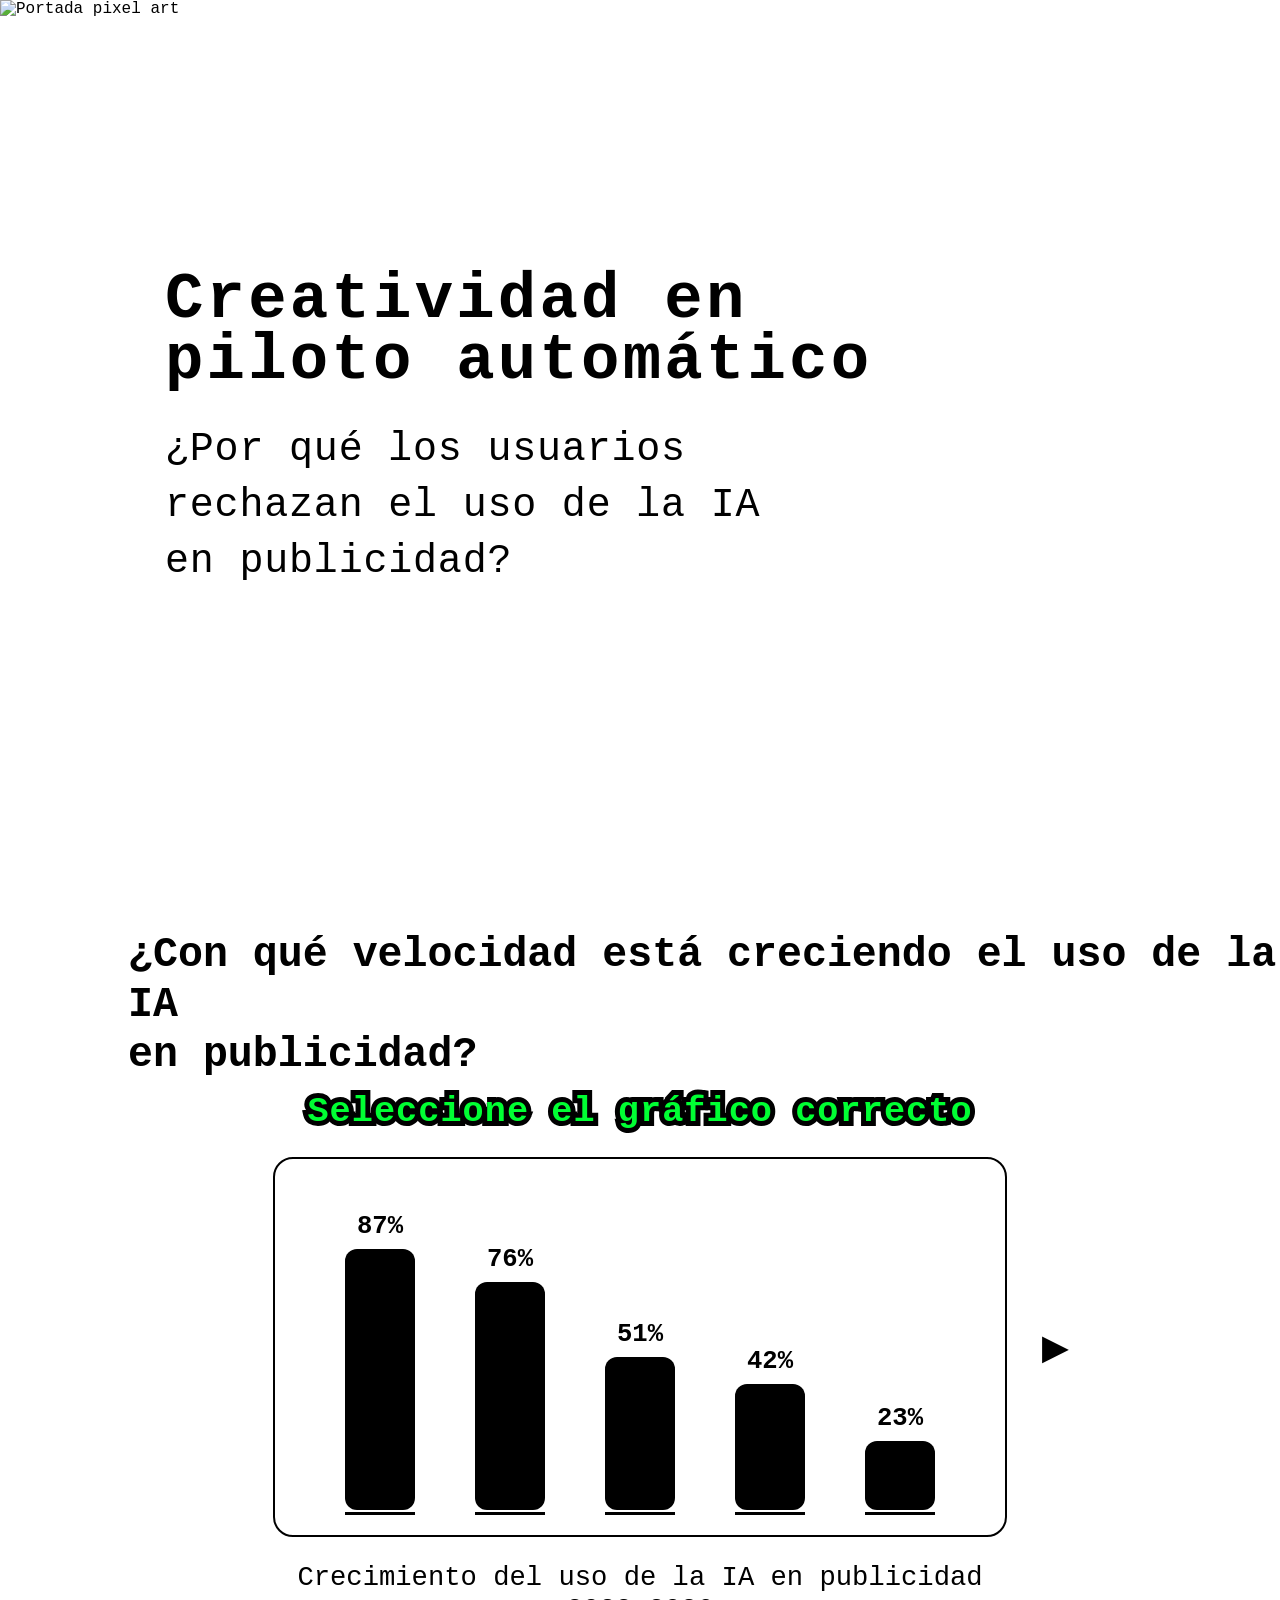
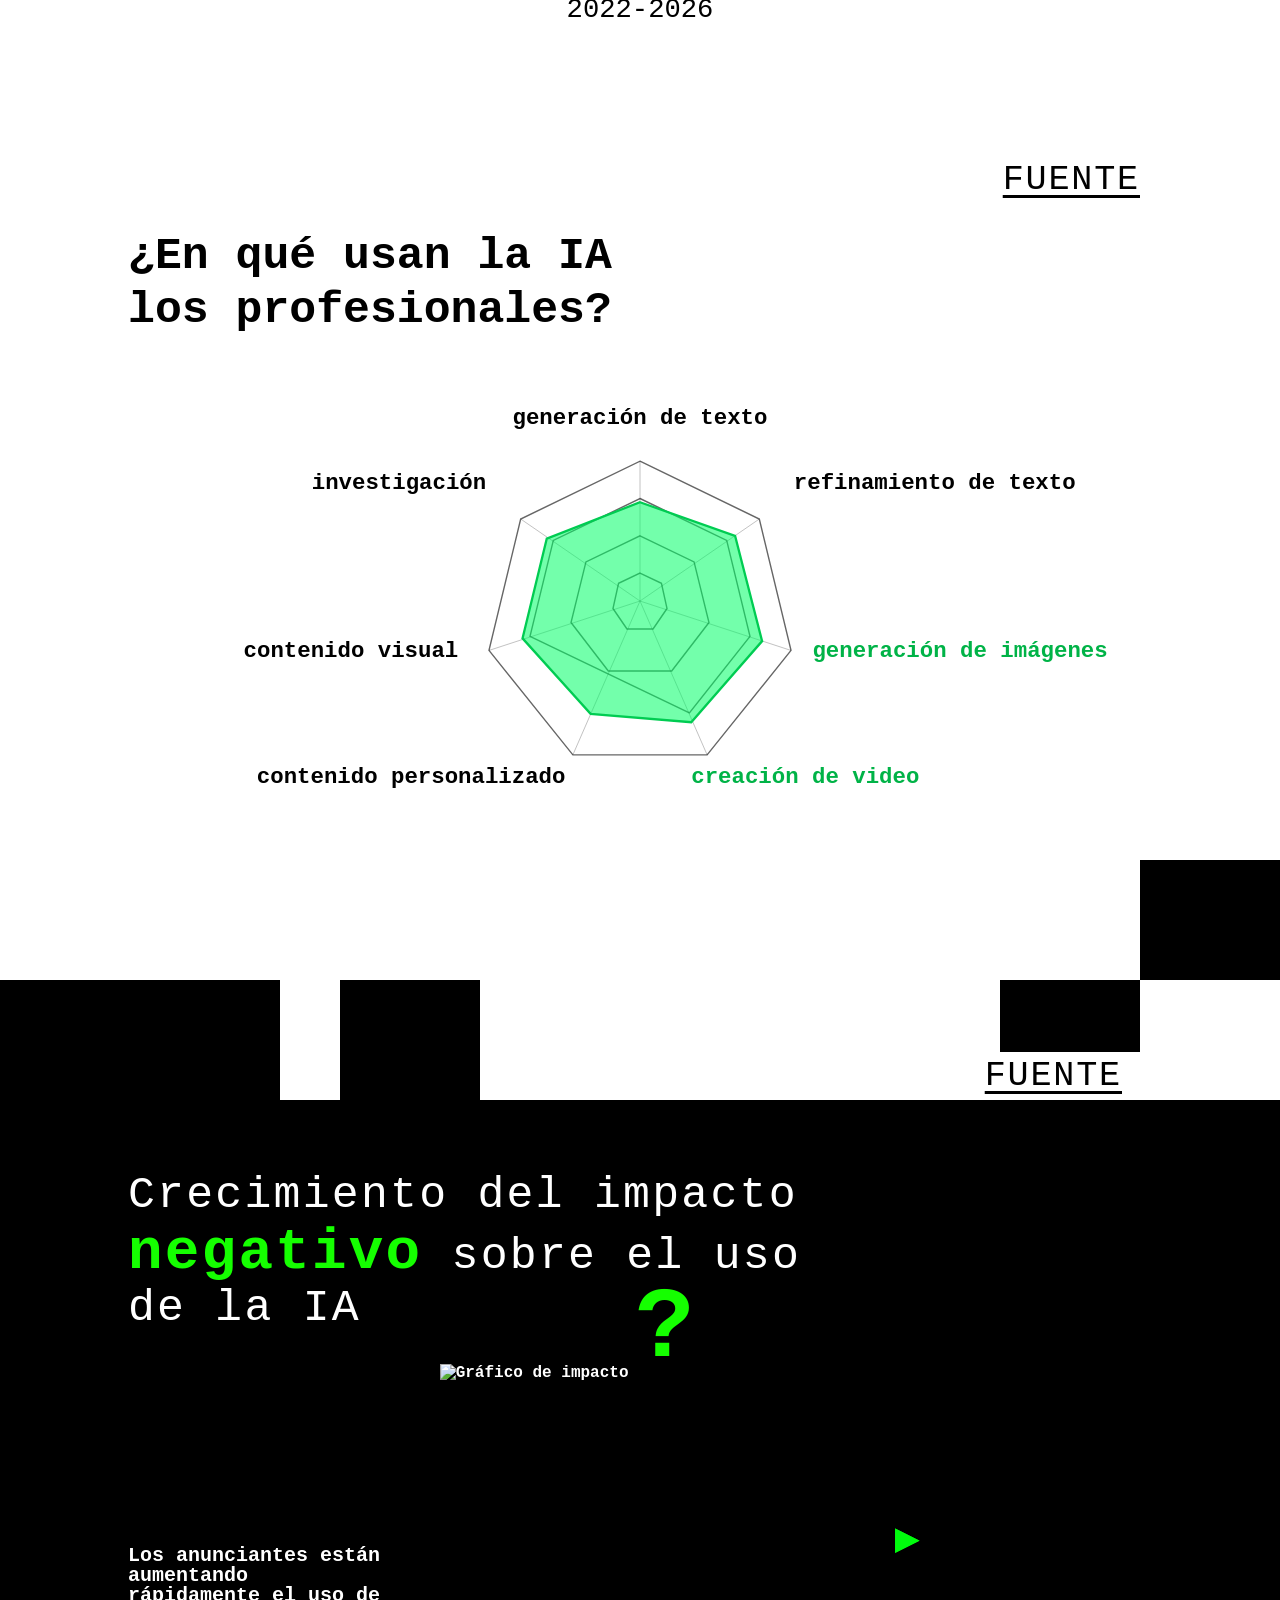
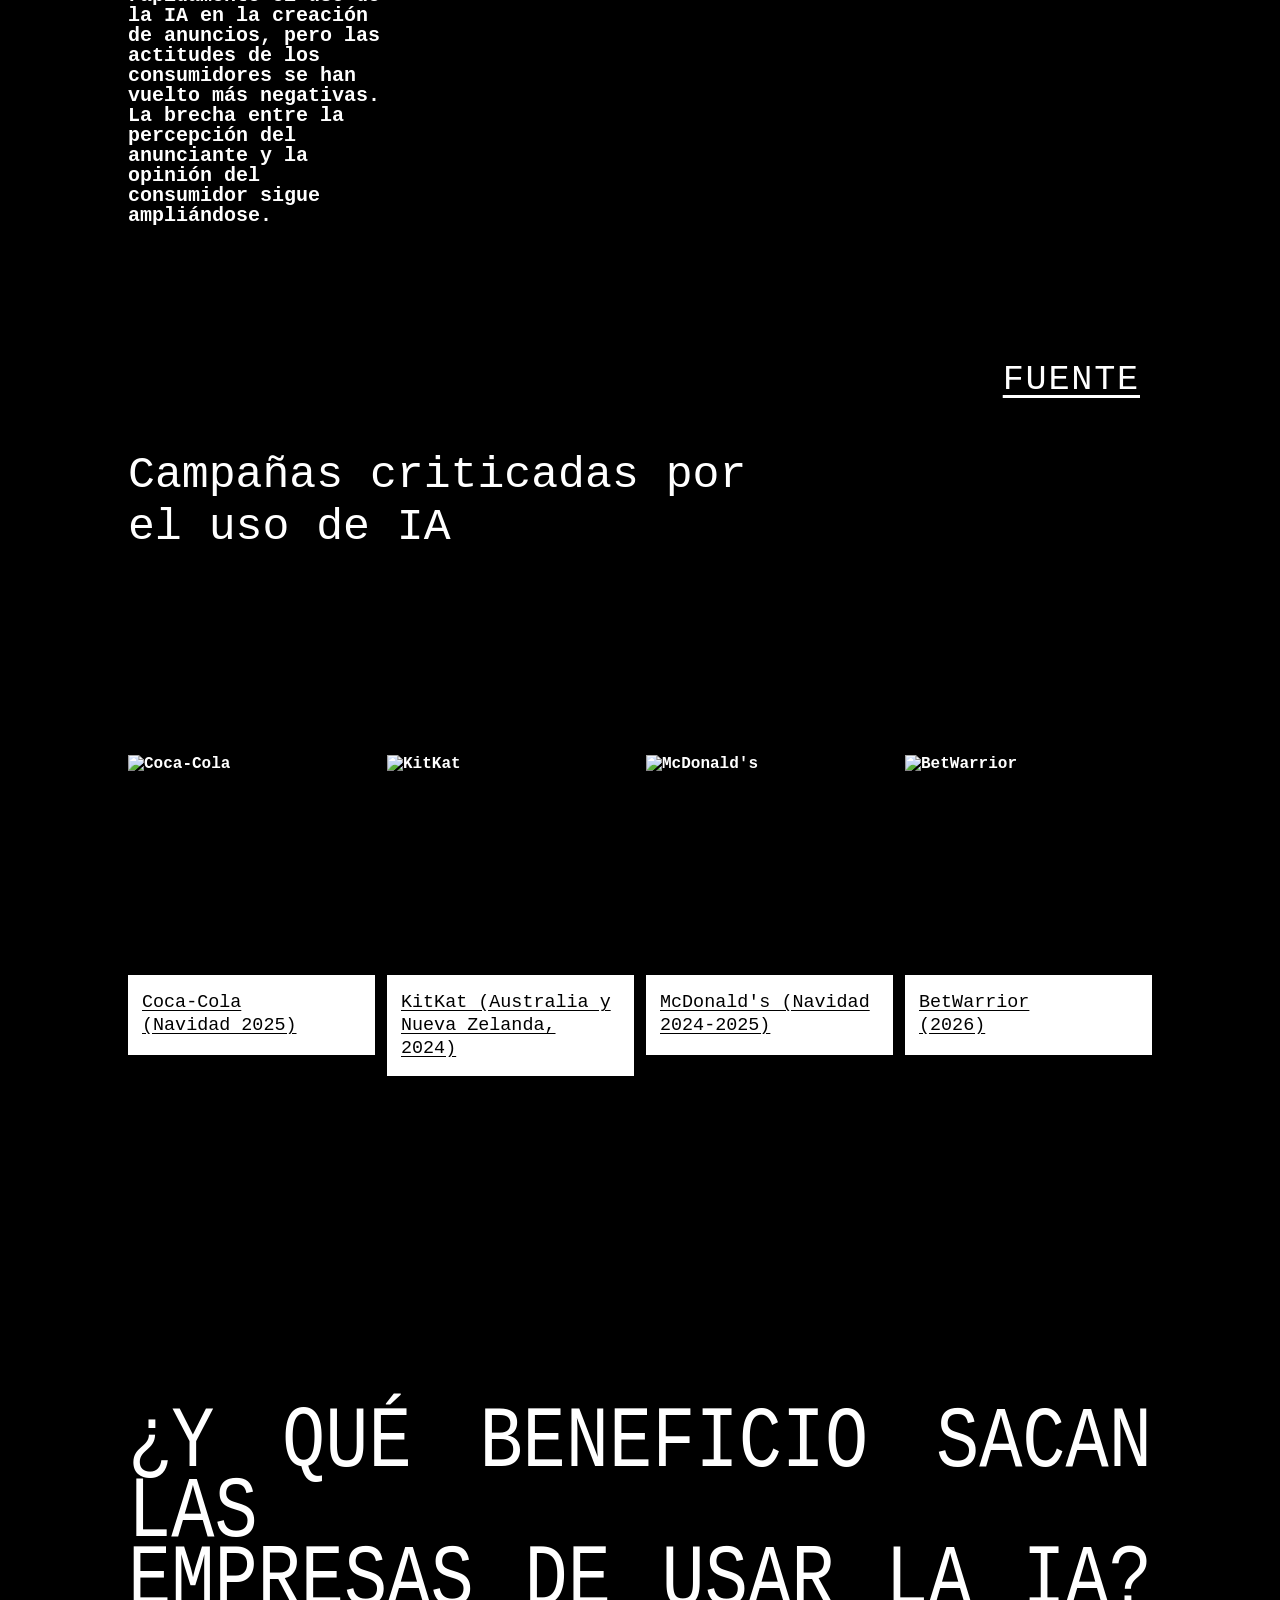
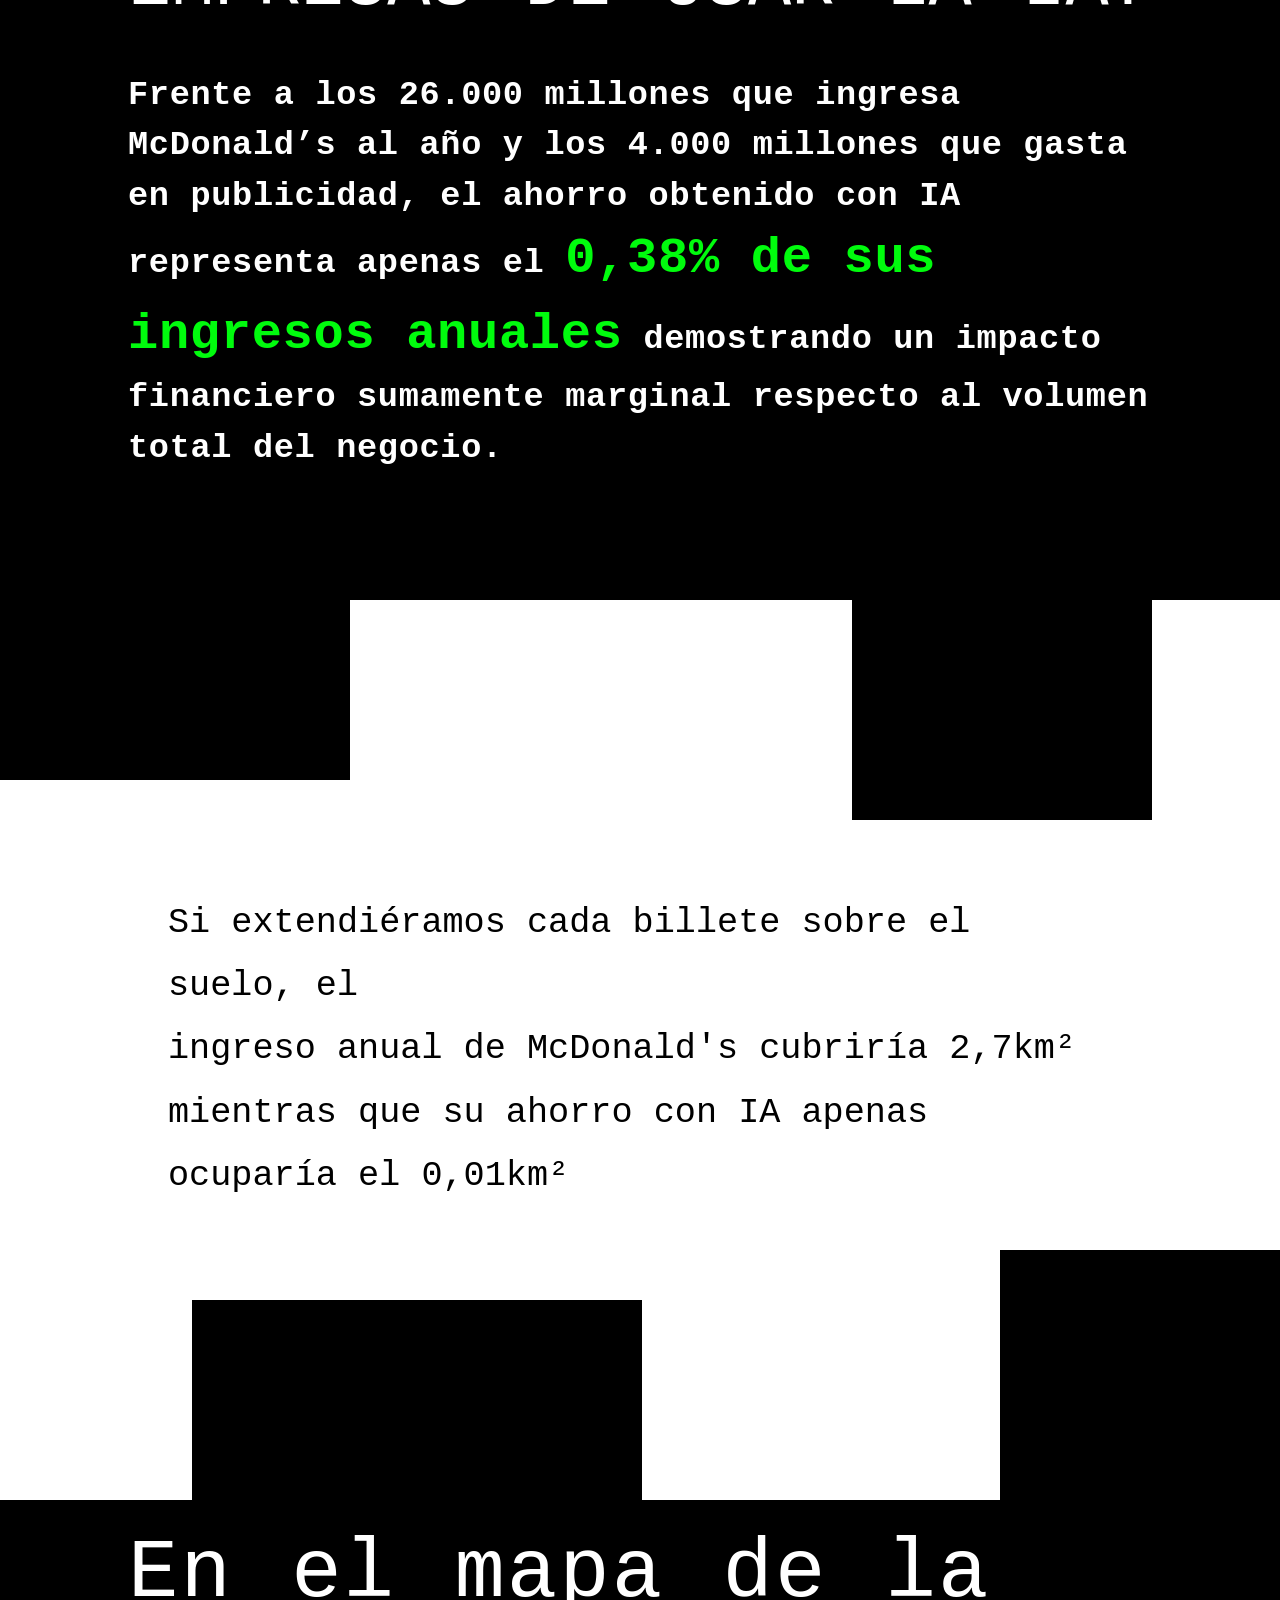
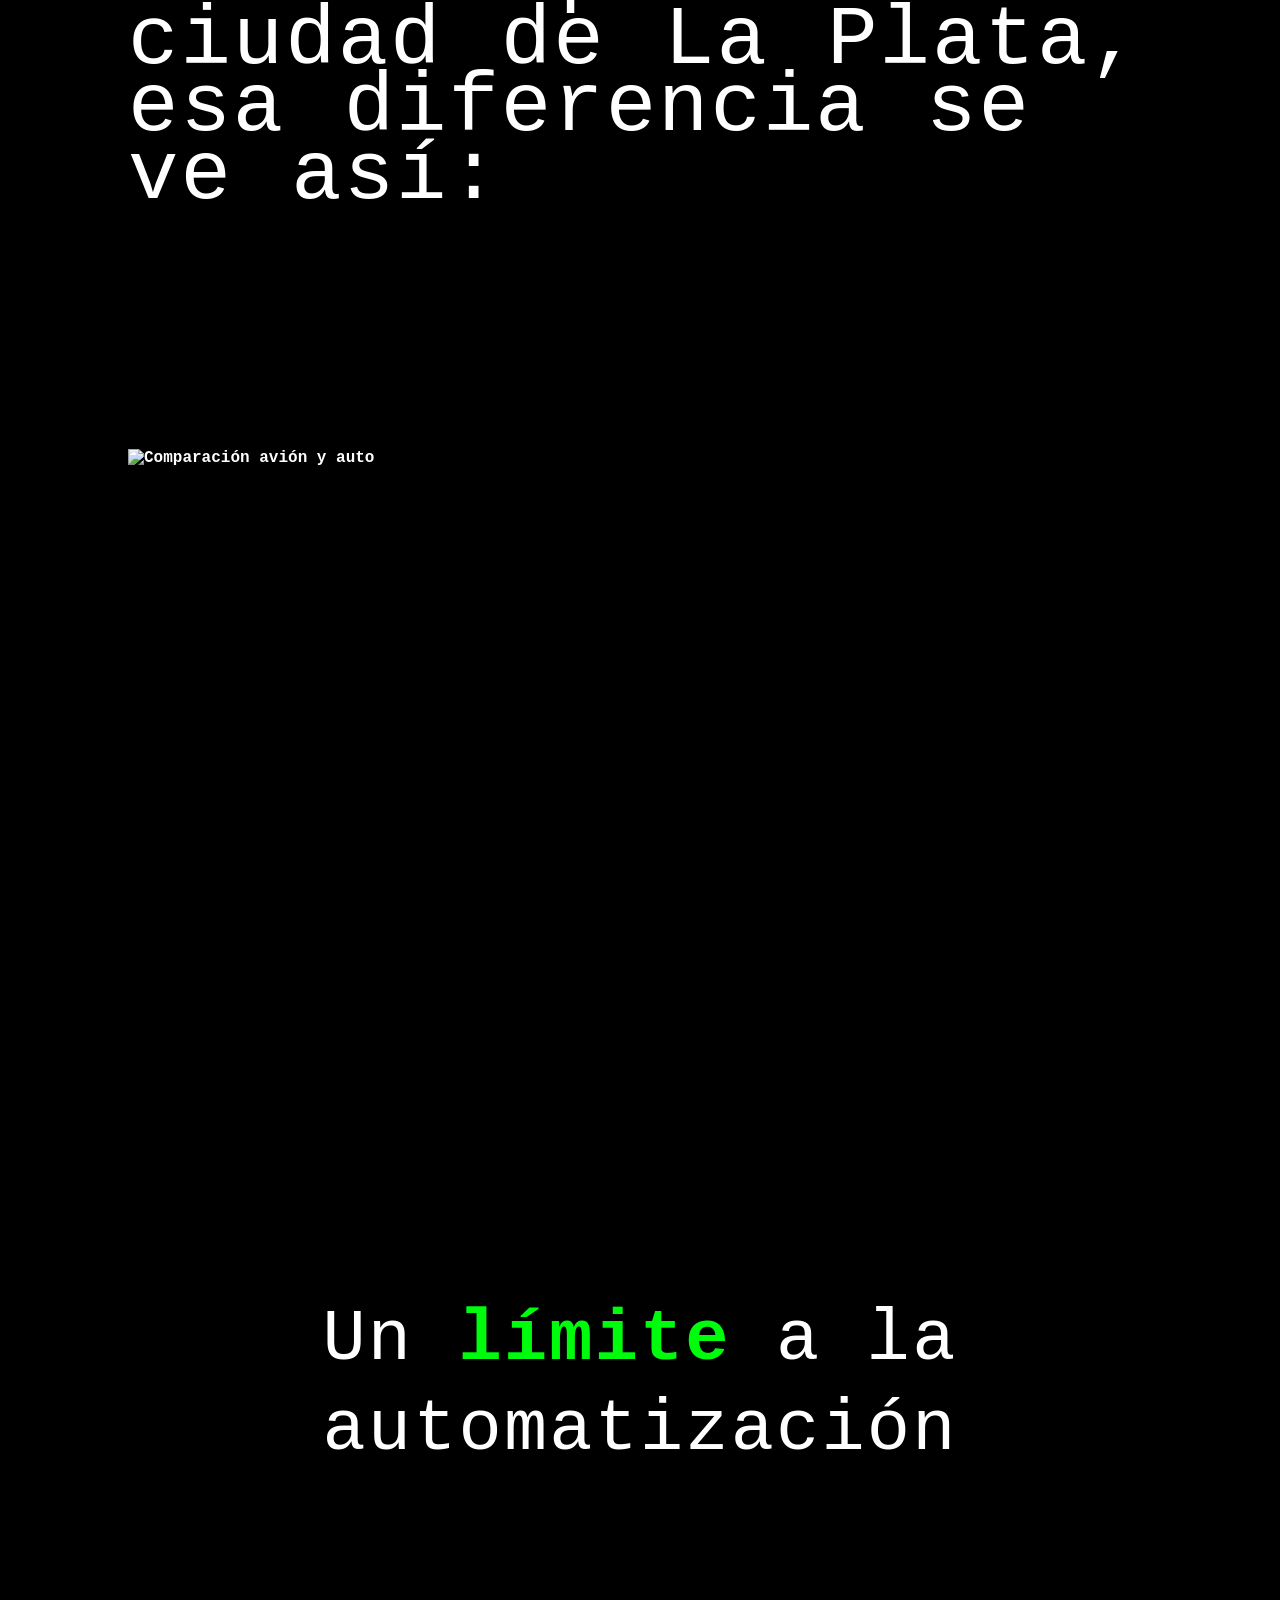
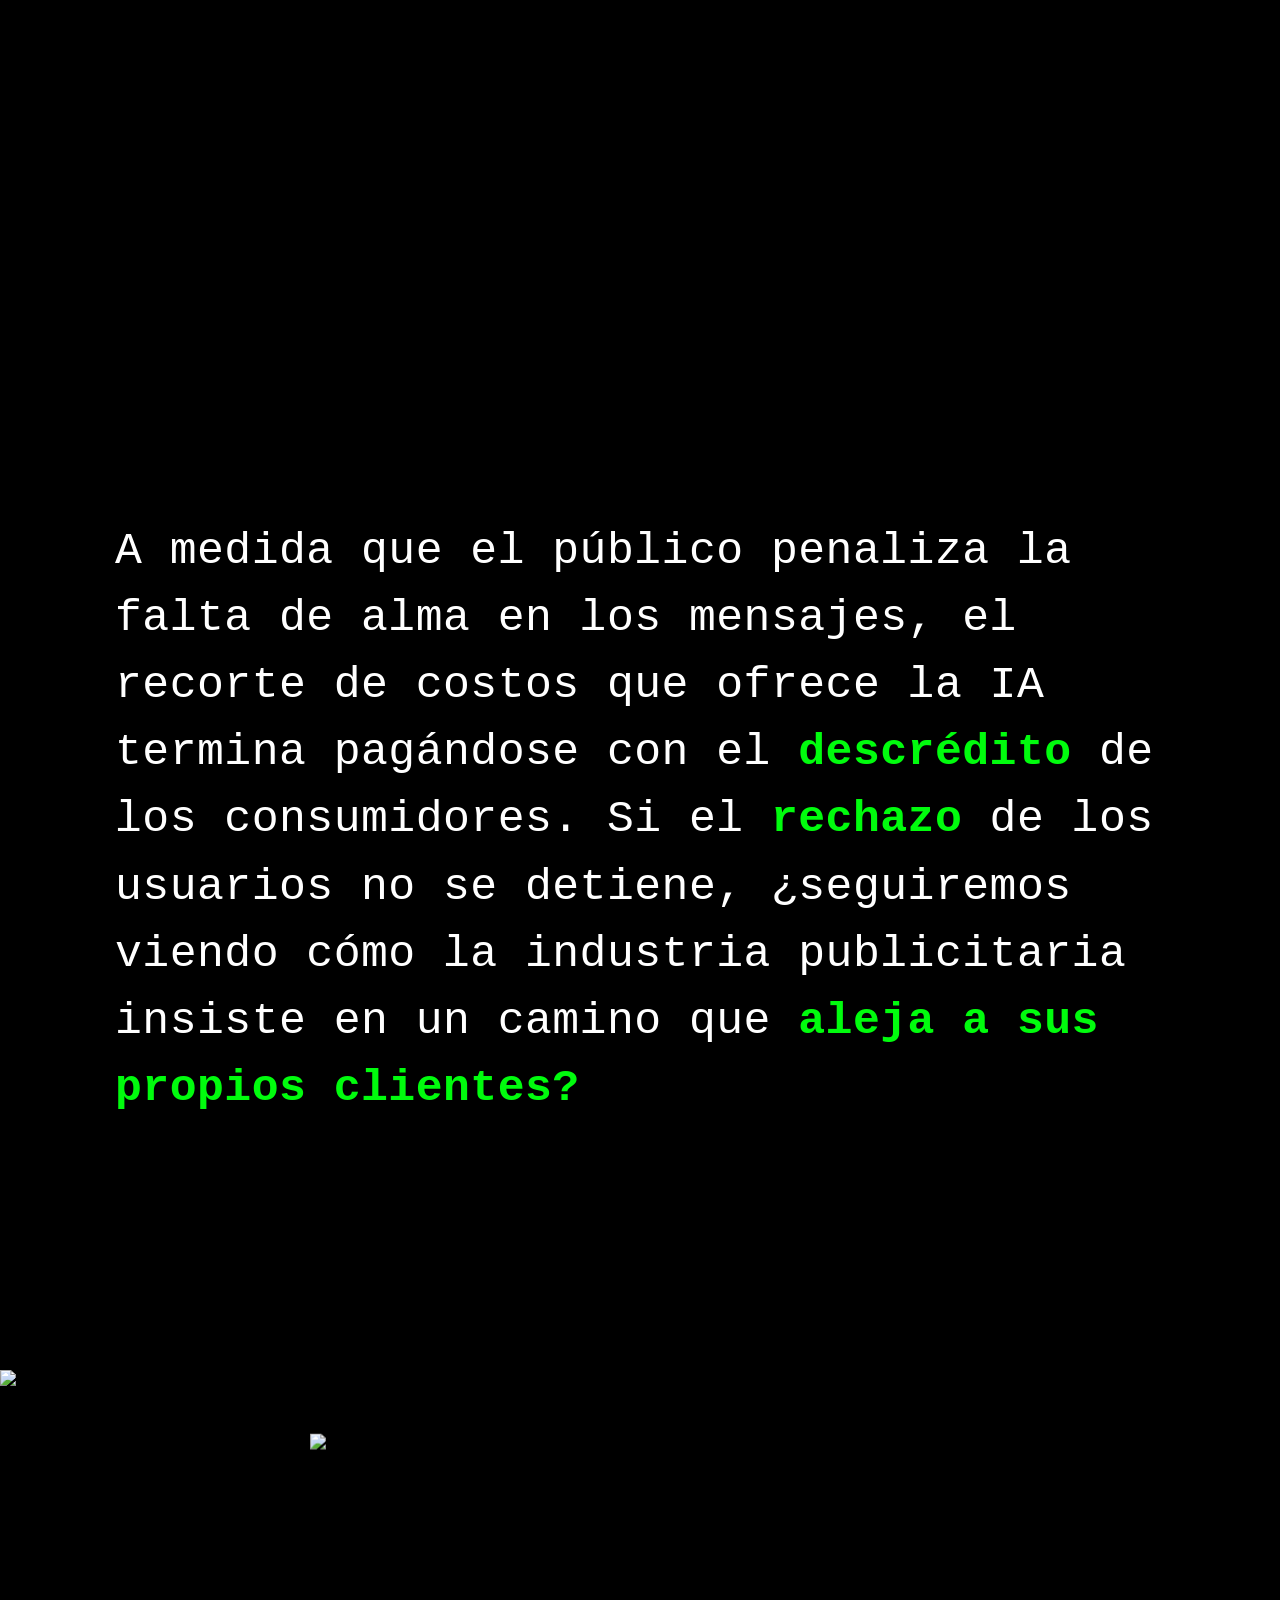
==== commit a7e80a20: "Add files via upload" ====
--- a/taller.html
+++ b/taller.html
@@ -10,142 +10,117 @@
 
   <!-- Sección Hero / Portada -->
   <header class="hero-section grid-container full-screen-section">
-    <div class="hero-title-container">
+   <div class="hero-image-wrapper">
+    <img src="media/portada.png" alt="Portada pixel art" class="hero-img">
+   </div>
+
+   <div class="hero-title-container">
+    <div class="hero-title-box">
       <h1 class="hero-title">Creatividad en<br>piloto automático</h1>
-    </div>
-
-    <div class="hero-image-wrapper">
-      <img src="media/portada.png" alt="Portada pixel art" class="hero-img">
-    </div>
+      <p class="hero-subtitle">¿Por qué los usuarios rechazan el uso de la IA en publicidad?</p>
+    </div>
+   </div>
   </header>
 
-  <!-- Sección 1: Gráfico de Barras Interactivo (Fondo Blanco) -->
-  <section class="chart-section grid-container full-screen-section theme-light">
-    <div class="chart-text source-toggle-block">
-      <!-- Título Inicial -->
-      <h2 class="section-title initial-title">
-        Con que velocidad esta<br> creciendo el uso de la IA<br> en publicidad? 
-        <button class="green-icon info-btn" aria-label="Ver fuente">!</button>
-      </h2>
-
-      <!-- Título Alternativo (Oculto inicialmente) -->
-      <h2 class="section-title alt-title hidden">
-        A pesar de que el uso de la IA en publicidad<br>crece de forma exponencial, su impacto directo<br>muestra una leve desaceleración
-      </h2>
-
-      <!-- Contenedor de Fuente -->
-      <div class="source-display-container hidden">
-        <a href="https://www.emarketer.com/content/almost-majority-of-marketers-use-ai-create-images-videos" target="_blank" rel="noopener noreferrer" class="source-link">FUENTE</a>
-        <button class="green-icon close-btn" aria-label="Cerrar fuente">X</button>
-      </div>
-
-      <!-- Botón de Interrogación / Cierre (Abajo a la izquierda) -->
-      <button class="green-icon question-toggle-btn" aria-label="Ver detalles">?</button>
-
-      <!-- Cartel flotante negro (Innovación / Tiempo ahorrado) -->
-      <div class="section1-legend-box hidden">
-        <div class="legend-item lila"><span class="plus-icon">+</span> Innovación</div>
-        <div class="legend-item green"><span class="plus-icon">+</span> Tiempo ahorrado</div>
-      </div>
-    </div>
-
-    <!-- Contenedor Principal de Barras -->
-    <div class="chart-bars-container">
+<!-- Sección 1: Gráfico de Barras Interactivo -->
+  <section class="chart-section full-screen-section theme-light source-container-parent">
+    
+    <!-- Título principal respetando el margen izquierdo exacto de 128px -->
+    <div class="chart-header-container">
+      <h2 id="section1-main-title" class="section-title">
+        ¿Con qué velocidad está creciendo el uso de la IA<br>
+        en publicidad?
+      </h2>
+      <!-- Subtítulo centrado: verde intenso con contorno negro -->
+      <h3 class="interactive-subtitle-outline"><strong>Seleccione el gráfico correcto</strong></h3>
+      <!-- NUEVO: Texto que aparece al resolver -->
+      <p id="correctAnswerSubtitle" class="correct-answer-subtitle">La respuesta correcta es:</p>
+    </div>
+
+    <!-- Contenedor Principal de Barras Interactivas -->
+    <div class="chart-interactive-wrapper-v2">
+      <div class="chart-interactive-inner">
+        
+        <!-- Reemplaza el botón prevChartStateBtn por este: -->
+      <button id="prevChartStateBtn" class="chart-nav-arrow-btn chart-prev-arrow-btn" aria-label="Gráfico anterior" style="visibility: hidden; display: flex;">
+        &#9664;
+      </button>
+
+        <div class="chart-bars-container" id="cardsCarouselContainer">
+          <!-- NUEVO: Texto flotante de la izquierda -->
+          <div id="revealText" class="reveal-text">
+            En los últimos<br>años el uso de IA<br>creció un<br>
+            <span class="neon-green">278%</span>
+          </div>
+          <!-- Estado inicial: 87, 76, 51, 42, 23 -->
+          <div class="bar-item" data-percentage="87">
+            <span class="bar-percentage">87%</span>
+            <div class="bar-box rounded-bar" style="height: 260px;"></div>
+            <div class="bar-baseline"></div>
+          </div>
+          <div class="bar-item" data-percentage="76">
+            <span class="bar-percentage">76%</span>
+            <div class="bar-box rounded-bar" style="height: 220px;"></div>
+            <div class="bar-baseline"></div>
+          </div>
+          <div class="bar-item" data-percentage="51">
+            <span class="bar-percentage">51%</span>
+            <div class="bar-box rounded-bar" style="height: 160px;"></div>
+            <div class="bar-baseline"></div>
+          </div>
+          <div class="bar-item" data-percentage="42">
+            <span class="bar-percentage">42%</span>
+            <div class="bar-box rounded-bar" style="height: 130px;"></div>
+            <div class="bar-baseline"></div>
+          </div>
+          <div class="bar-item" data-percentage="23">
+            <span class="bar-percentage">23%</span>
+            <div class="bar-box rounded-bar" style="height: 80px;"></div>
+            <div class="bar-baseline"></div>
+          </div>
+        </div>
+
+        <!-- Botón de flecha derecha (negra, más cerca de las barras) -->
+        <button id="nextChartStateBtn" class="chart-nav-arrow-btn chart-next-arrow-btn" aria-label="Siguiente gráfico">
+          &#9654;
+        </button>
+
+      </div>
+
+      <!-- Texto inferior -->
+      <div class="chart-bottom-label">
+        <p>Crecimiento del uso de la IA en publicidad</p>
+        <p>2022-2026</p>
+      </div>
+    </div>
+
+    <!-- FUENTE fija -->
+    <div class="fixed-source-display">
+      <a href="https://www.emarketer.com" target="_blank" rel="noopener noreferrer" class="source-link">FUENTE</a>
+    </div>
+  </section>
+
+ <!-- Sección 2: Radar Interactiva (Fondo Blanco) -->
+  <section class="radar-section grid-container full-screen-section theme-light source-container-parent">
+    
+    <!-- Título original fijo -->
+    <div class="radar-text">
+      <h2 id="radar-title" class="section-title">
+        <strong>¿En qué usan la IA<br>los profesionales?<strong>
+      </h2>
+    </div>
+
+    <!-- Contenedor del gráfico con el recuadro negro flotante condicionado al hover -->
+    <div class="radar-chart-container" id="radar-hover-zone">
       
-      <!-- GRUPO 1: Barras Originales (2022 - 2026) -->
-      <div class="bars-group-default">
-        <div class="bar-item pulse-white" id="bar-1">
-          <span class="bar-value">23%</span>
-          <div class="bar-box" style="--height: 26%;"></div>
-          <div class="bar-line" role="button" tabindex="0" aria-label="Mostrar barra 2022"></div>
-          <span class="bar-year">2022</span>
-        </div>
-        <div class="bar-item pulse-white" id="bar-2">
-          <span class="bar-value">42%</span>
-          <div class="bar-box" style="--height: 48%;"></div>
-          <div class="bar-line" role="button" tabindex="0" aria-label="Mostrar barra 2023"></div>
-          <span class="bar-year">2023</span>
-        </div>
-        <div class="bar-item pulse-white" id="bar-3">
-          <span class="bar-value">51%</span>
-          <div class="bar-box" style="--height: 58%;"></div>
-          <div class="bar-line" role="button" tabindex="0" aria-label="Mostrar barra 2024"></div>
-          <span class="bar-year">2024</span>
-        </div>
-        <div class="bar-item pulse-white" id="bar-4">
-          <span class="bar-value">76%</span>
-          <div class="bar-box" style="--height: 82%;"></div>
-          <div class="bar-line" role="button" tabindex="0" aria-label="Mostrar barra 2025"></div>
-          <span class="bar-year">2025</span>
-        </div>
-        <div class="bar-item pulse-white" id="bar-5">
-          <span class="bar-value">87%</span>
-          <div class="bar-box" style="--height: 100%;"></div>
-          <div class="bar-line" role="button" tabindex="0" aria-label="Mostrar barra 2026"></div>
-          <span class="bar-year">2026</span>
-        </div>
-      </div>
-
-      <!-- GRUPO 2: Barras Alternativas (Una raya completa por bloque) -->
-      <div class="bars-group-alt hidden">
-        <div class="impact-bars-group">
-          
-          <!-- Bloque Período 1: 2022 - 2023 - 2024 -->
-          <div class="unified-block pulse-black-block" id="alt-block-1" role="button" tabindex="0" aria-label="Mostrar barras período 2022 - 2023 - 2024">
-            <div class="impact-columns">
-              <div class="impact-col lila-col sub-bar-item">
-                <span class="bar-value">64%</span>
-                <div class="bar-box box-h-64"></div>
-              </div>
-              <div class="impact-col green-col sub-bar-item">
-                <span class="bar-value">60%</span>
-                <div class="bar-box box-h-60"></div>
-              </div>
-            </div>
-            <div class="unified-bottom-area">
-              <div class="bar-line-full"></div>
-              <span class="impact-year">2022 - 2023 - 2024</span>
-            </div>
-          </div>
-
-          <!-- Bloque Período 2: 2025 - 2026 -->
-          <div class="unified-block pulse-black-block" id="alt-block-2" role="button" tabindex="0" aria-label="Mostrar barras período 2025 - 2026">
-            <div class="impact-columns">
-              <div class="impact-col lila-col sub-bar-item">
-                <span class="bar-value">61%</span>
-                <div class="bar-box box-h-61"></div>
-              </div>
-              <div class="impact-col green-col sub-bar-item">
-                <span class="bar-value">54%</span>
-                <div class="bar-box box-h-54"></div>
-              </div>
-            </div>
-            <div class="unified-bottom-area">
-              <div class="bar-line-full"></div>
-              <span class="impact-year">2025 - 2026</span>
-            </div>
-          </div>
-
-        </div>
-      </div>
-
-    </div>
-  </section>
-
-  <!-- Sección 2: Radar Interactiva (Fondo Blanco) -->
-  <section class="radar-section grid-container full-screen-section theme-light">
-    <div class="radar-text source-toggle-block">
-      <h2 id="radar-title" class="section-title">
-        En que usan la IA<br>los profesionales 
-        <button class="green-icon info-btn" aria-label="Ver fuente">!</button>
-      </h2>
-      <div class="source-display-container hidden">
-        <a href="https://www.emarketer.com/content/almost-majority-of-marketers-use-ai-create-images-videos" target="_blank" rel="noopener noreferrer" class="source-link">FUENTE</a>
-        <button class="green-icon close-btn" aria-label="Cerrar fuente">X</button>
-      </div>
-    </div>
-
-    <div class="radar-chart-container" id="radar-hover-zone">
+      <!-- Recuadro negro flotante superior (oculto por defecto, aparece con is-active) -->
+      <div class="radar-top-textbox">
+        <h3 class="radar-top-title">
+          El <span class="neon-green-text">50%</span> de los profesionales en marketing<br>
+          utilizan IA para la generación de imágenes o video
+        </h3>
+      </div>
+
       <svg viewBox="0 0 760 560" class="radar-svg">
         <polygon points="380,100 508,162 542,303 452,415 308,415 218,303 252,162" class="radar-grid-line" />
         <polygon points="380,140 473,185 498,288 433,370 262,288 287,185" class="radar-grid-line" />
@@ -162,9 +137,16 @@
 
         <polygon points="380,144 482,180 511,293 435,380 327,371 254,290 280,183" class="radar-data-area" />
 
-        <text x="380" y="60" text-anchor="middle" class="radar-label">generación de texto</text>
-        <text x="545" y="130" text-anchor="start" class="radar-label">refinamiento de texto</text>
+        <!-- Títulos normales agrupados que se ocultan al pasar el mouse -->
+        <g class="radar-default-labels">
+          <text x="380" y="60" text-anchor="middle" class="radar-label">generación de texto</text>
+          <text x="545" y="130" text-anchor="start" class="radar-label">refinamiento de texto</text>
+          <text x="300" y="445" text-anchor="end" class="radar-label">contenido personalizado</text>
+          <text x="185" y="310" text-anchor="end" class="radar-label">contenido visual</text>
+          <text x="215" y="130" text-anchor="end" class="radar-label">investigación</text>
+        </g>
         
+        <!-- Elementos verdes que se mantienen y resaltan -->
         <g class="radar-label-group highlight-target">
           <rect class="label-bg-highlight" x="550" y="288" width="255" height="28" rx="4" ry="4" />
           <text x="565" y="310" text-anchor="start" class="radar-label is-green">generación de imágenes</text>
@@ -175,17 +157,8 @@
           <text x="435" y="445" text-anchor="start" class="radar-label is-green">creación de video</text>
         </g>
 
-        <text x="300" y="445" text-anchor="end" class="radar-label">contenido personalizado</text>
-        <text x="185" y="310" text-anchor="end" class="radar-label">contenido visual</text>
-        <text x="215" y="130" text-anchor="end" class="radar-label">investigación</text>
-
+        <!-- Insignias de porcentajes -->
         <g class="radar-badges">
-          <rect x="355" y="128" width="50" height="26" class="badge-bg" />
-          <text x="380" y="141" class="badge-text">52%</text>
-
-          <rect x="457" y="166" width="50" height="26" class="badge-bg" />
-          <text x="482" y="179" class="badge-text">51%</text>
-
           <g>
             <rect class="badge-bg" x="486" y="280" width="50" height="26" rx="4" ry="4" style="fill: #000000; stroke: #000000;" />
             <text x="511" y="293" class="badge-text is-green-text">49%</text>
@@ -195,15 +168,6 @@
             <rect class="badge-bg" x="410" y="367" width="50" height="26" rx="4" ry="4" style="fill: #000000; stroke: #000000;" />
             <text x="435" y="380" class="badge-text is-green-text">49%</text>
           </g>
-
-          <rect x="302" y="358" width="50" height="26" class="badge-bg" />
-          <text x="327" y="371" class="badge-text">46%</text>
-
-          <rect x="229" y="277" width="50" height="26" class="badge-bg" />
-          <text x="254" y="290" class="badge-text">45%</text>
-
-          <rect x="255" y="170" width="50" height="26" class="badge-bg" />
-          <text x="280" y="183" class="badge-text">44%</text>
         </g>
       </svg>
     </div>
@@ -218,99 +182,101 @@
       <div class="sq sq-white sq-rw1"></div>
       <div class="sq sq-white sq-rw2"></div>
     </div>
-  </section>
-
-  <!-- Sección 3: Crecimiento del impacto negativo (Fondo Negro) -->
-  <section class="negative-impact-section grid-container full-screen-section theme-dark">
-    <div class="impact-title-container source-toggle-block">
-      <h2 class="section-title">
-        Crecimiento del impacto<br><span class="text-green-highlight">negativo</span> sobre el uso de<br>la IA 
-        <button class="green-icon info-btn" aria-label="Ver fuente">!</button>
-      </h2>
-      <div class="source-display-container hidden">
-        <a href="https://www.iab.com/insights/the-ai-gap-widens/" target="_blank" rel="noopener noreferrer" class="source-link">FUENTE</a>
-        <button class="green-icon close-btn" aria-label="Cerrar fuente">X</button>
-      </div>
-    </div>
-
-    <div class="impact-description-container">
-      <p class="impact-description">
-        Los anunciantes están aumentando rápidamente el uso de la IA en la creación de anuncios, pero las actitudes de los consumidores se han vuelto más negativas. La brecha entre la percepción del anunciante y la opinión del consumidor sigue ampliándose.
-      </p>
-    </div>
-
-    <div class="impact-chart-wrapper" id="impact-flip-container">
-      <div class="flip-view view-default active">
-        <div class="impact-legend">
-          <span class="legend-item white"><span class="plus-icon">+</span> Profesionales</span>
-          <span class="legend-item green"><span class="plus-icon">+</span> Clientes</span>
-          <span class="arrow-toggle" id="toggle-flip-btn" role="button" tabindex="0">&gt;</span>
-        </div>
-
-        <div class="impact-bars-group">
-          <!-- Bloque 2024 -->
-          <div class="impact-year-block interactive-block">
-            <div class="impact-columns">
-              <div class="impact-col white-col bar-item">
-                <span class="bar-value">7%</span>
-                <div class="bar-box box-h-7"></div>
-              </div>
-              <div class="impact-col green-col bar-item">
-                <span class="bar-value">18%</span>
-                <div class="bar-box box-h-18"></div>
-              </div>
-            </div>
-            <div class="bar-line pulse-white" role="button" tabindex="0" aria-label="Mostrar barras 2024"></div>
-            <span class="impact-year">2024</span>
-          </div>
-
-          <!-- Bloque 2025-2026 -->
-          <div class="impact-year-block interactive-block">
-            <div class="impact-columns">
-              <div class="impact-col white-col bar-item">
-                <span class="bar-value">7%</span>
-                <div class="bar-box box-h-7"></div>
-              </div>
-              <div class="impact-col green-col bar-item">
-                <span class="bar-value">30%</span>
-                <div class="bar-box box-h-30"></div>
-              </div>
-            </div>
-            <div class="bar-line pulse-white" role="button" tabindex="0" aria-label="Mostrar barras 2025-2026"></div>
-            <span class="impact-year">2025-2026</span>
-          </div>
-        </div>
-      </div>
-
-      <div class="flip-view view-generations">
-        <div class="impact-legend">
-          <span class="arrow-toggle" id="toggle-flip-back-btn" role="button" tabindex="0">&lt;</span>
-          <span class="legend-item white"><span class="plus-icon">+</span> Millennials</span>
-          <span class="legend-item green"><span class="plus-icon">+</span> Gen Z</span>
-        </div>
-
-        <div class="impact-bars-group single-year-center">
-          <div class="impact-year-block interactive-block">
-            <div class="impact-columns">
-              <div class="impact-col white-col bar-item">
-                <span class="bar-value">20%</span>
-                <div class="bar-box box-h-20"></div>
-              </div>
-              <div class="impact-col green-col bar-item">
-                <span class="bar-value">39%</span>
-                <div class="bar-box box-h-39"></div>
-              </div>
-            </div>
-            <div class="bar-line pulse-white" role="button" tabindex="0" aria-label="Mostrar barras 2026"></div>
-            <span class="impact-year">2026</span>
-          </div>
-        </div>
-      </div>
-    </div>
-  </section>
-
-  <!-- Sección 4: Campañas criticadas (Fondo Negro) con Tarjetas y Modal Emergente -->
-  <section class="campaigns-section grid-container full-screen-section theme-dark">
+
+    <div class="fixed-source-display">
+     <a href="https://www.emarketer.com/content/almost-majority-of-marketers-use-ai-create-images-videos" target="_blank" rel="noopener noreferrer" class="source-link">FUENTE</a>
+    </div>
+  </section>
+
+
+<!-- Sección 3: Crecimiento del impacto negativo -->
+<section class="negative-impact-section grid-container full-screen-section theme-dark source-container-parent">
+  
+  <!-- Título de la sección -->
+  <div class="impact-title-container">
+    <h2 class="section-title">
+      Crecimiento del impacto<br>
+      <span class="text-green-highlight">negativo</span> sobre el uso<br>
+      de la IA
+    </h2>
+  </div>
+
+  <!-- Párrafo descriptivo a la izquierda -->
+  <div class="impact-description-container" id="section3-description">
+    <p class="impact-description">
+      Los anunciantes están<br>
+      aumentando<br>
+      rápidamente el uso de<br>
+      la IA en la creación<br>
+      de anuncios, pero las<br>
+      actitudes de los<br>
+      consumidores se han<br>
+      vuelto más negativas.<br>
+      La brecha entre la<br>
+      percepción del<br>
+      anunciante y la<br>
+      opinión del<br>
+      consumidor sigue<br>
+      ampliándose.
+    </p>
+  </div>
+
+  <!-- Gráfico desplazado con la pregunta -->
+  <div class="impact-chart-wrapper">
+    <div class="chart-relative-box">
+      <!-- Imagen principal -->
+      <img src="media/grafico1.png" alt="Gráfico de impacto" class="rings-bg-image" id="section3-image" />
+      
+      
+      <!-- Signo de pregunta titilante -->
+      <span class="neon-question-mark" id="section3-question" style="pointer-events: auto; cursor: pointer;">?</span>
+
+      <!-- FLECHA PARA REINICIAR (Aparecerá junto a 2025-2026) -->
+      <button id="section3-reset-btn" class="reset-arrow-btn" style="display: none;" title="Volver a intentar">
+        &#9664;
+      </button>
+
+      <!-- FLECHA DERECHA (Para pasar a grafico4.png) -->
+      <button id="section3-next-btn" class="next-arrow-btn" style="display: none;" title="Ver siguiente gráfico">
+        &#9654;
+      </button>
+      
+      <!-- FLECHA DERECHA (Visible desde el Gráfico 1 para pasar a grafico4.png) -->
+      <button id="section3-next-btn" class="next-arrow-btn" style="display: flex;" title="Ver siguiente gráfico">
+        &#9654;
+      </button>
+
+    <!-- BOTÓN DE REINICIO CON IMAGEN DE ROTONDA PIXELADA -->
+      <button id="section3-global-reset-btn" class="global-reset-btn" style="display: none;" title="Reiniciar infografía">
+        <img src="media/reinicio.png" alt="Reiniciar" class="reset-icon-img" />
+      </button>
+
+      <!-- RECUADRO NEGRO INFERIOR (Contiene el texto y los porcentajes) -->
+      <div id="section3-bottom-box" class="section3-bottom-box" style="display: none;">
+        <p id="section3-extra-text" class="section3-extra-text" style="display: none;">
+          En los últimos 2 años, ¿a cuánto creés<br>que aumentó el rechazo de los clientes?
+        </p>
+
+        <div id="percentage-options" class="percentage-options-container">
+          <span class="pct-btn" data-correct="false">20%</span>
+          <span class="pct-btn" data-correct="true">30%</span>
+          <span class="pct-btn" data-correct="false">50%</span>
+        </div>
+      </div>
+    </div>
+  </div>
+      
+  <!-- FUENTE -->
+  <div class="fixed-source-display">
+    <a href="https://www.iab.com/insights/the-ai-gap-widens/" target="_blank" rel="noopener noreferrer" class="source-link">FUENTE</a>
+  </div>
+
+</section>
+
+</section>
+
+ <!-- Sección 4: Campañas criticadas -->
+  <section class="campaigns-section grid-container full-screen-section theme-dark source-container-parent">
     <div class="campaigns-title-container">
       <h2 class="section-title">
         Campañas criticadas por<br>el uso de IA
@@ -318,7 +284,6 @@
     </div>
 
     <div class="campaigns-cards-wrapper">
-      <!-- Card 1 -->
       <div class="campaign-card" data-card="1">
         <div class="card-img-box" role="button" tabindex="0" aria-label="Ver descripción de Coca-Cola">
           <img src="media/img1.png" alt="Coca-Cola" class="card-img">
@@ -331,7 +296,6 @@
         <div class="hidden-desc" style="display:none;">La marca reeditó su clásico aviso de camiones navideños usando IA generativa al 100%. El público reaccionó con fuerte rechazo, acusando a la empresa de recortar puestos de trabajo creativos y entregar una pieza fría, artificial y carente del calor humano tradicional de sus campañas.</div>
       </div>
 
-      <!-- Card 2 -->
       <div class="campaign-card" data-card="2">
         <div class="card-img-box" role="button" tabindex="0" aria-label="Ver descripción de KitKat">
           <img src="media/img2.png" alt="KitKat" class="card-img">
@@ -344,7 +308,6 @@
         <div class="hidden-desc" style="display:none;">Bajo el lema de "darse un respiro", la marca recurrió deliberadamente a la IA para producir su spot como una parodia. El resultado exhibió errores grotescos propios del software —rostros deformados, dedos extra y logos adulterados— para ironizar sobre la incapacidad de la tecnología de igualar el talento creativo humano.</div>
       </div>
 
-      <!-- Card 3 -->
       <div class="campaign-card" data-card="3">
         <div class="card-img-box" role="button" tabindex="0" aria-label="Ver descripción de McDonald's">
           <img src="media/img3.png" alt="McDonald's" class="card-img">
@@ -357,7 +320,6 @@
         <div class="hidden-desc" style="display:none;">McDonald’s Países Bajos lanzó una campaña navideña caótica generada enteramente por IA, pero debió retirarla a los pocos días. La audiencia la calificó de "deprimente" y visualmente perturbadora, reabriendo el debate sobre el impacto negativo de sustituir a los equipos de filmación humana por contenido sintético.</div>
       </div>
 
-      <!-- Card 4 -->
       <div class="campaign-card" data-card="4">
         <div class="card-img-box" role="button" tabindex="0" aria-label="Ver descripción de BetWarrior">
           <img src="media/img4.png" alt="BetWarrior" class="card-img">
@@ -371,13 +333,13 @@
       </div>
     </div>
 
-    <!-- VENTANA EMERGENTE (MODAL) -->
+    <!-- Modal flotante con la estructura original para albergar el video o contenido -->
     <div class="campaign-modal-overlay" id="campaignModal">
       <div class="campaign-modal-box">
         <button class="modal-close-btn" id="modalCloseBtn" aria-label="Cerrar modal">X</button>
         <div class="modal-content-grid">
-          <div class="modal-img-container">
-            <img src="" alt="Campaña ampliada" id="modalImg" class="modal-img">
+          <div class="modal-img-container" id="modalVideoContainer">
+            <!-- Aquí se inyectará dinámicamente el reproductor de YouTube adaptado al espacio -->
           </div>
           <div class="modal-text-container">
             <h3 class="modal-title" id="modalTitle">Título de la campaña</h3>
@@ -387,21 +349,21 @@
       </div>
     </div>
   </section>
-
-  <!-- Sección 5: Beneficio de las Empresas (Fondo Negro) -->
+  
+  <!-- Sección 5: Beneficio de las Empresas -->
   <section class="business-benefit-section grid-container full-screen-section theme-dark">
     <div class="benefit-title-container">
       <h2 class="section-title wide-title">
-        <span class="first-line">¿Y QUE BENEFICIO SACAN LAS</span>
+        <span class="first-line">¿Y QUÉ BENEFICIO SACAN LAS</span>
         <span class="second-line">EMPRESAS DE USAR LA IA?</span>
       </h2>
-      <p class="benefit-subtitle">
-        solamente el 0.38% de su ingreso anual
+      <p class="benefit-paragraph">
+        Frente a los 26.000 millones que ingresa McDonald’s al año y los 4.000 millones que gasta en publicidad, el ahorro obtenido con IA representa apenas el <span class="highlight-green">0,38% de sus ingresos anuales</span> demostrando un impacto financiero sumamente marginal respecto al volumen total del negocio.
       </p>
     </div>
   </section>
 
-  <!-- Sección 6: Datos de McDonald's con cortina pixelada -->
+  <!-- Sección 6: Datos de McDonald's -->
   <section class="mcdonalds-data-section grid-container full-screen-section theme-dark">
     <div class="pixel-curtain-divider">
       <div class="sq sq-black sq-c1"></div>
@@ -413,23 +375,41 @@
 
     <div class="mcdonalds-content">
       <ul class="data-list">
-        <li><u>Ingreso anual de McDonalds</u> 26.000 millones al año.</li>
-        <li><u>Inversion en publicidad global</u> 4.000 millones.</li>
-        <li><u>Ahorro usando IA</u> 0,38% del ingreso anual.</li>
+        <li>Si extendiéramos cada billete sobre el suelo, el</li>
+        <li>ingreso anual de McDonald's cubriría 2,7km²</li>
+        <li>mientras que su ahorro con IA apenas ocuparía el 0,01km²</li>
       </ul>
     </div>
   </section>
 
-  <!-- Sección 7: Comparación del Avión y el Auto (Fondo Negro) -->
+  <!-- Sección 7: Comparación -->
   <section class="comparison-section grid-container full-screen-section theme-dark">
     <div class="comparison-text-container">
       <h2 class="section-title text-small">
-        Pasando los dólares al peso(kg) de los billetes, el contraste entre los ingresos de McDonald's y el ahorro con IA se ve así:
+        En el mapa de la ciudad de La Plata, esa diferencia se ve así:
       </h2>
     </div>
 
     <div class="comparison-image-wrapper">
       <img src="media/comparacion.png" alt="Comparación avión y auto" class="comparison-img">
+    </div>
+  </section>
+
+  <!-- Sección Final: Un límite a la automatización -->
+  <section class="limit-section full-screen-section theme-dark">
+    <div class="limit-content">
+      <h2 class="limit-title">
+        Un <span class="neon-green-text">límite</span> a la<br>automatización
+      </h2>
+    </div>
+  </section>
+
+  <!-- Sección Definitiva: Conclusión / Cierre -->
+  <section class="conclusion-section full-screen-section theme-dark">
+    <div class="conclusion-content">
+      <p class="conclusion-text">
+        A medida que el público penaliza la falta de alma en los mensajes, el recorte de costos que ofrece la IA termina pagándose con el <span class="neon-green-text">descrédito</span> de los consumidores. Si el <span class="neon-green-text">rechazo</span> de los usuarios no se detiene, ¿seguiremos viendo cómo la industria publicitaria insiste en un camino que <span class="neon-green-text">aleja a sus propios clientes?</span>
+      </p>
     </div>
   </section>
 
--- a/taller.css
+++ b/taller.css
@@ -17,7 +17,7 @@
   --grid-margin: 128px;
   --grid-gutter: 24px;
   --main-font: 'Ticketing', monospace;
-  --accent-green: #00ff66;
+  --accent-green: #00fc0d;
   --accent-lila: #c8a2c8;
 }
 
@@ -61,26 +61,12 @@
 
 /* Hero / Portada */
 .hero-section {
-  padding-top: 32px;
-  padding-bottom: 32px;
+  padding-top: 0;
+  padding-bottom: 0;
   background-color: #ffffff;
-  display: flex;
-  align-items: flex-start;
-}
-
-.hero-title-container {
-  grid-column: 1 / span 9;
-  z-index: 2;
-  position: relative;
-  margin-top: 10px;
-}
-
-.hero-title {
-  font-size: 3.2rem;
-  letter-spacing: 0.1em;
-  line-height: 0.8;
-  font-weight: normal;
-  color: #000000;
+  position: relative;
+  display: flex;
+  align-items: center;
 }
 
 .hero-image-wrapper {
@@ -93,46 +79,56 @@
   align-items: center;
 }
 
+.hero-img { 
+  width: 100%; 
+  height: 100%; 
+  object-fit: cover; 
+}
+
+.hero-title-container {
+  grid-column: 1 / span 9; /* Ocupa el ancho necesario para posicionarse igual que en Figma */
+  z-index: 2;
+  position: relative;
+  margin-top: -40px; /* Sube ligeramente el bloque si necesitas ajustarlo en vertical */
+}
+
+.hero-title-box {
+  background-color: #ffffff;
+  padding: 50px 37px; /* Margen interno amplio para que respire igual que en tu diseño */
+  display: inline-block;
+  box-shadow: none; 
+}
+
+.hero-title {
+  font-size: 4.0rem;
+  letter-spacing: 0.05em;
+  line-height: 0.95;
+  font-weight: bold;
+  color: #000000;
+  margin-bottom: 30px;
+}
+
+.hero-subtitle {
+  font-family: var(--main-font);
+  font-size: 2.5rem;
+  color: #000000;
+  line-height: 1.4;
+  letter-spacing: 0.02em;
+  max-width: 650px;
+}
+
 .hero-img { width: 100%; height: 100%; object-fit: cover; }
 
-/* Botones Verde ! y FUENTE */
-.green-icon {
-  color: #000000;
-  background-color: var(--accent-green);
-  border: none;
-  font-family: var(--main-font);
-  font-size: 1.8rem;
-  line-height: 1;
-  padding: 2px 10px;
-  display: inline-flex;
-  align-items: center;
-  justify-content: center;
-  cursor: pointer;
-  font-weight: bold;
-  vertical-align: middle;
-  margin-left: 10px;
-  transition: transform 0.2s ease, box-shadow 0.2s ease;
-}
-
-.green-icon:hover {
-  transform: scale(1.1);
-  box-shadow: 0 0 10px var(--accent-green);
-}
-
-.info-btn { animation: blink 1s infinite alternate; }
-.question-toggle-btn { animation: blink 1s infinite alternate; }
-
-@keyframes blink {
-  0% { opacity: 1; box-shadow: 0 0 12px var(--accent-green); }
-  100% { opacity: 0.3; box-shadow: none; }
-}
-
-.hidden { display: none !important; }
-
-.source-display-container {
-  display: inline-flex;
-  align-items: center;
-  gap: 12px;
+/* Contenedor fuente fija abajo a la derecha */
+.source-container-parent {
+  position: relative;
+}
+
+.fixed-source-display {
+  position: absolute;
+  bottom: 0;
+  right: calc(120px + 20px);
+  z-index: 10;
 }
 
 .theme-light .source-link { color: #000000; }
@@ -140,7 +136,7 @@
 
 .source-link {
   font-family: var(--main-font);
-  font-size: 3.2rem;
+  font-size: 2.2rem;
   text-decoration: underline;
   text-underline-offset: 6px;
   font-weight: normal;
@@ -149,269 +145,231 @@
 }
 
 .source-link:hover { color: var(--accent-green); }
-.close-btn { font-size: 2rem; padding: 4px 12px; }
-
-/* SECCIÓN 1: BARRAS */
+
+/* ===================================================
+   SECCIÓN 1: AJUSTES FINALES (Separación de barras y flechas negras cercanas)
+   =================================================== */
+
 .chart-section {
-  padding-top: 50px;
-  padding-bottom: 40px;
   display: flex;
   flex-direction: column;
-  justify-content: space-between;
-  position: relative;
-}
-
-.chart-text h2 {
-  font-size: 2.8rem;
+  justify-content: flex-start; /* Evita que el título se pegue arriba */
+  
+  padding-top: 30px; /* Tu separación intocable */
+  padding-bottom: 100px; /* AUMENTADO: Le damos más espacio abajo para que el texto final respire */
+  
+  /* ACÁ ESTÁ LA MAGIA PARA AGRANDAR LA SECCIÓN: */
+  min-height: 100vh; /* Ocupa al menos la pantalla completa... */
+  height: auto; /* ...pero si necesita más espacio, crece infinitamente hacia abajo */
+  
+  max-height: none; /* ¡NUEVO! Esta es la clave para anular el límite restrictivo de .full-screen-section */
+  
+  /* BORRAMOS EL SCROLL INTERNO Y DEJAMOS QUE SE VEA TODO: */
+  overflow: visible; 
+  
+  position: relative;
+  box-sizing: border-box;
+  width: 100%;
+}
+
+.chart-header-container {
+  text-align: left;
+  margin-bottom: 25px;
+  width: 100%;
+  padding-left: 0;
+}
+
+.chart-section .section-title {
+  font-family: var(--main-font);
+  font-size: 2.6rem;
+  color: #000000;
+  margin: 0 0 12px 0;
   line-height: 1.2;
-  font-weight: normal;
+  padding-left: 128px; /* Margen izquierdo exacto respetado */
+}
+
+/* Subtítulo centrado: verde intenso con contorno negro */
+.interactive-subtitle-outline {
+  font-family: var(--main-font);
+  font-size: 2.2rem;
+  color: #00FF33;
+  -webkit-text-stroke: 10px #000000; /* Aumentamos el grosor del contorno */
+  paint-order: stroke fill;
+  margin: 0;
+  text-align: center;
+  letter-spacing: 0.03em;
+}
+
+.chart-interactive-wrapper-v2 {
+  display: flex;
+  flex-direction: column;
+  align-items: center;
+  width: 100%;
+}
+
+.chart-interactive-inner {
+  display: flex;
+  align-items: center;
+  justify-content: center;
+  position: relative;
+  width: 100%;
+  gap: 30px; /* Espacio reducido para que las flechas se mantengan muy cerca de los extremos de las barras */
+}
+
+/* Busca esta clase y reemplázala o actualízala con el siguiente código */
+.chart-section .chart-bars-container {
+  display: flex;
+  justify-content: center;
+  align-items: flex-end;
+  height: 380px; /* Aumentamos la altura para darle aire arriba y abajo de las barras */
+  gap: 60px; /* Ajustamos la separación para que respiren bien dentro del recuadro */
+  margin: 0;
+  
+  /* Nuevos estilos para el recuadro negro */
+  border: 2px solid #000000; /* Borde negro sólido */
+  border-radius: 20px; /* Bordes redondeados idénticos a los del diseño en Figma */
+  padding: 30px 70px 20px 70px; /* Espaciado interno (Arriba, Derecha, Abajo, Izquierda) */
+  background-color: transparent; 
+  
+  /* Transición suave para el efecto de brillo */
+  transition: box-shadow 0.3s ease;
+}
+
+/* Efecto hover: Agrega esta nueva regla justo debajo de la anterior */
+.chart-section .chart-bars-container:hover {
+  /* Genera un resplandor exterior verde neón (shadow verde) al pasar el mouse */
+  box-shadow: 0 0 25px 5px #00fc0d; 
+}
+
+/* Transición fluida para las barras y sus elementos */
+.chart-section .bar-item {
+  display: flex;
+  flex-direction: column;
+  align-items: center;
+  width: 70px;
+  justify-content: flex-end;
+  /* Hacemos que cualquier cambio en la altura y opacidad sea fluido (0.5 segundos) */
+  transition: all 0.5s cubic-bezier(0.4, 0, 0.2, 1);
+}
+
+.chart-section .rounded-bar {
+  width: 100%;
+  background-color: #000000 !important;
+  border-radius: 12px 12px 12px 12px;
+  transition: height 0.5s cubic-bezier(0.4, 0, 0.2, 1); /* Transición específica para la altura de la barra */
+}
+
+.chart-section .bar-percentage {
+  font-family: var(--main-font);
+  font-size: 1.6rem;
   color: #000000;
-}
-
-.chart-text .question-toggle-btn {
+  margin-bottom: 8px;
+  font-weight: bold;
+  transition: opacity 0.3s ease; /* Suaviza el cambio de texto del porcentaje */
+}
+
+/* Hacemos que el contenedor muestre la manito al pasar el mouse */
+.chart-section .chart-bars-container {
+  cursor: pointer; 
+}
+
+/* Estado Incorrecto (Rojo) para gráficos 1, 2 y 4 */
+.chart-section .chart-bars-container.is-wrong {
+  box-shadow: 0 0 25px 5px #ff0000 !important;
+  border-color: #ff0000 !important; /* También pintamos el borde de rojo */
+}
+
+/* Estado Correcto (Verde intenso) para el gráfico 3 */
+.chart-section .chart-bars-container.is-correct {
+  box-shadow: 0 0 40px 10px #00fc0d !important; /* Un resplandor más grande y fuerte */
+  border-color: #00fc0d !important; 
+}
+
+/* Barras redondeadas arriba y abajo */
+.chart-section .rounded-bar {
+  width: 100%;
+  background-color: #000000 !important;
+  border-radius: 12px 12px 12px 12px;
+}
+
+/* Nos aseguramos de que el contenedor permita elementos flotantes absolutos adentro */
+.chart-section .chart-bars-container {
+  position: relative; 
+}
+
+/* Subtítulo superior oculto por defecto */
+.correct-answer-subtitle {
+  display: none; 
+  text-align: center;
+  font-size: 1.5rem;
+  margin-top: 10px;
+  font-family: inherit; /* Hereda tu tipografía pixelada */
+}
+
+/* Texto flotante dentro del gráfico (Oculto por defecto) */
+.reveal-text {
+  display: none; 
   position: absolute;
-  bottom: 40px;
-  left: 128px;
-  margin-left: 0;
-  z-index: 5;
-}
-
-.section1-legend-box {
-  position: absolute;
-  top: 240px;
-  left: 210px;
+  top: 40px;     /* Distancia desde arriba del recuadro negro */
+  left: 50px;    /* Distancia desde el borde izquierdo */
+  font-size: 1.4rem;
+  line-height: 1.2;
+  font-family: inherit;
+  text-align: left;
+  z-index: 10;
+}
+
+/* El número gigante en verde */
+.reveal-text .neon-green {
+  display: block;
+  font-size: 3.5rem;
+  color: #00fc0d;
+  margin-top: 10px;
+  text-shadow: 0 0 10px rgba(0, 252, 13, 0.5); /* Le da un ligero brillo */
+}
+
+/* Línea base inferior */
+.bar-baseline {
+  width: 100%;
+  height: 3px;
   background-color: #000000;
-  color: #ffffff;
-  padding: 20px 25px;
-  border-radius: 4px;
-  display: flex;
-  flex-direction: column;
-  gap: 12px;
-  box-shadow: 0 10px 25px rgba(0,0,0,0.3);
-  z-index: 10;
-  font-size: 1.3rem;
-  width: 280px;
-}
-
-.section1-legend-box .legend-item { display: flex; align-items: center; gap: 10px; }
-.section1-legend-box .legend-item.lila { color: var(--accent-lila); }
-.section1-legend-box .legend-item.green { color: var(--accent-green); }
-.section1-legend-box .plus-icon { font-weight: bold; font-size: 1.5rem; }
-
-.chart-bars-container {
-  display: flex;
-  align-items: flex-end;
-  justify-content: space-between;
-  height: 380px;
-  max-height: 52vh;
-  gap: 20px;
-  padding-left: 36%;
-  padding-right: 2%;
-  padding-bottom: 10px;
-  position: relative;
-}
-
-.bars-group-default,
-.bars-group-alt {
-  display: flex;
-  justify-content: space-between;
-  align-items: flex-end;
-  width: 100%;
-  height: 100%;
-}
-
-.bars-group-alt {
-  justify-content: space-around;
-  padding-left: 20px;
-}
-
-.bar-item {
-  display: flex;
-  flex-direction: column;
-  align-items: center;
-  width: 110px;
-  height: 100%;
-  justify-content: flex-end;
-  position: relative;
-}
-
-.bar-item .bar-value,
-.bar-item .bar-box {
-  opacity: 0;
-  visibility: hidden;
-  transition: opacity 0.3s ease, visibility 0.3s ease;
-}
-
-.unified-block {
-  display: flex;
-  flex-direction: column;
-  align-items: center;
-  height: 100%;
-  justify-content: flex-end;
+  margin-top: 2px;
+}
+
+.chart-section .bar-percentage {
+  font-family: var(--main-font);
+  font-size: 1.6rem;
+  color: #000000;
+  margin-bottom: 8px;
+  font-weight: bold;
+}
+
+/* Flechas de navegación: Negras, sin verde y pegadas a los gráficos */
+.chart-nav-arrow-btn {
+  background: transparent;
+  border: none;
+  color: #000000 !important; /* Forzamos color negro absoluto */
+  -webkit-text-stroke: 0px transparent; /* Eliminamos cualquier contorno previo que pudiera teñirlas */
+  font-size: 2.2rem;
   cursor: pointer;
-  width: 260px;
-}
-
-.unified-block .sub-bar-item .bar-value,
-.unified-block .sub-bar-item .bar-box {
-  opacity: 0;
-  visibility: hidden;
-  transition: opacity 0.3s ease, visibility 0.3s ease;
-}
-
-.unified-block.is-revealed .sub-bar-item .bar-value,
-.unified-block.is-revealed .sub-bar-item .bar-box {
-  opacity: 1 !important;
-  visibility: visible !important;
-  display: block !important;
-}
-
-.unified-block.is-revealed .bar-line-full,
-.unified-block.is-revealed .impact-year {
-  animation: none !important;
-  opacity: 1 !important;
-}
-
-.unified-block.pulse-black-block:not(.is-revealed) .bar-line-full {
-  animation: pulseBlackLine 1.2s infinite alternate;
-}
-
-@keyframes pulseBlackLine {
-  0% { background-color: #888888; box-shadow: none; }
-  100% { background-color: #000000; box-shadow: 0 0 8px rgba(0, 0, 0, 0.6); }
-}
-
-.sub-bar-item {
-  display: flex;
-  flex-direction: column;
-  align-items: center;
-  width: 95px;
-}
-
-.unified-bottom-area {
-  width: 100%;
-  display: flex;
-  flex-direction: column;
-  align-items: center;
-  margin-top: 6px;
-  cursor: pointer;
-}
-
-.bar-line-full {
-  width: 100%;
-  height: 4px !important;
-  min-height: 4px !important;
-  background-color: #000000;
-  margin-bottom: 8px;
-  display: block !important;
-  opacity: 1 !important;
-  visibility: visible !important;
-  flex-shrink: 0;
-  cursor: pointer;
-}
-
-.bar-value {
-  font-size: 1.8rem;
-  margin-bottom: 8px;
-  flex-shrink: 0;
-}
-
-.theme-light .bar-value { color: #000000; }
-.white-col .bar-value { color: #000000; }
-.green-col .bar-value { color: #000000; }
-.lila-col .bar-value { color: #000000; }
-
-.bar-box {
-  width: 100%;
-  background-size: 12px 12px;
-  background-position: center bottom;
-  box-sizing: border-box;
-  flex-grow: 0 !important;
-  flex-shrink: 0 !important;
-}
-
-.theme-light .bar-box {
-  background-image: radial-gradient(circle, #000000 2px, transparent 2px);
-}
-
-.theme-light .green-col .bar-box {
-  background-image: radial-gradient(circle, #00b347 2px, transparent 2px);
-}
-
-.theme-light .lila-col .bar-box {
-  background-image: radial-gradient(circle, var(--accent-lila) 2px, transparent 2px);
-}
-
-.bar-line {
-  width: 100%;
-  height: 4px !important;
-  min-height: 4px !important;
-  background-color: #000000;
-  margin-bottom: 8px;
-  display: block !important;
-  opacity: 1 !important;
-  visibility: visible !important;
-  flex-shrink: 0;
-  cursor: pointer;
-}
-
-.bar-year {
-  font-size: 1.8rem;
-  display: block !important;
-  opacity: 1 !important;
-  visibility: visible !important;
-  flex-shrink: 0;
+  padding: 5px;
+  display: flex;
+  align-items: center;
+  justify-content: center;
+  transition: transform 0.2s ease, opacity 0.2s ease;
+}
+
+.chart-nav-arrow-btn:hover {
+  transform: scale(1.15);
+}
+
+.chart-bottom-label {
+  text-align: center;
+  margin-top: 25px;
+  font-family: var(--main-font);
+  font-size: 1.7rem;
   color: #000000;
-}
-
-.bar-item.is-revealed .bar-value,
-.bar-item.is-revealed .bar-box {
-  opacity: 1 !important;
-  visibility: visible !important;
-  display: block !important;
-}
-
-.bar-item.is-revealed .bar-line,
-.bar-item.is-revealed .bar-year {
-  animation: none !important;
-  opacity: 1 !important;
-}
-
-.bar-item.pulse-white:not(.is-revealed) .bar-line {
-  animation: pulseWhiteLine 1.2s infinite alternate;
-}
-
-@keyframes pulseWhiteLine {
-  0% { background-color: #888888; }
-  100% { background-color: #000000; box-shadow: 0 0 6px rgba(0, 0, 0, 0.4); }
-}
-
-/* Alturas Grupo Original */
-.bars-group-default .bar-item:nth-child(1) .bar-box { height: 90px !important; }
-.bars-group-default .bar-item:nth-child(2) .bar-box { height: 110px !important; }
-.bars-group-default .bar-item:nth-child(3) .bar-box { height: 135px !important; }
-.bars-group-default .bar-item:nth-child(4) .bar-box { height: 160px !important; }
-.bars-group-default .bar-item:last-child .bar-box { height: 260px !important; }
-
-/* Alturas Grupo Alternativo */
-.box-h-64 { height: 215px !important; }
-.box-h-60 { height: 195px !important; }
-.box-h-61 { height: 200px !important; }
-.box-h-54 { height: 175px !important; }
-
-/* Alturas Sección 3 */
-.box-h-7 { height: 50px !important; }
-.box-h-18 { height: 120px !important; }
-.box-h-20 { height: 135px !important; }
-.box-h-30 { height: 200px !important; }
-.box-h-39 { height: 260px !important; }
-
-.bars-group-alt .impact-year {
-  font-size: 1.5rem;
-  color: #000000;
-  white-space: nowrap;
-  letter-spacing: -0.02em;
-  margin-top: 0px;
+  line-height: 1.2;
 }
 
 /* RADAR (Sección 2) */
@@ -421,6 +379,7 @@
   display: flex;
   flex-direction: column;
   justify-content: flex-start;
+  position: relative;
 }
 
 .radar-text h2 {
@@ -430,6 +389,48 @@
   color: #000000;
 }
 
+/* RECUADRO NEGRO FLOTANTE SUPERIOR (Oculto por defecto, visible con hover) */
+.radar-top-textbox {
+  position: absolute;
+  top: 10px;
+  left: 50%;
+  transform: translateX(-50%);
+  background-color: #000000;
+  padding: 14px 22px;
+  max-width: 700px;
+  width: 90%;
+  border-radius: 6px;
+  box-shadow: 0 4px 15px rgba(0,0,0,0.2);
+  z-index: 10;
+  pointer-events: none;
+  text-align: left;
+  
+  /* Transición de aparición */
+  opacity: 0;
+  visibility: hidden;
+  transition: opacity 0.3s ease, visibility 0.3s ease;
+}
+
+/* Se muestra cuando el radar está activo (mouse encima) */
+.radar-chart-container.is-active .radar-top-textbox {
+  opacity: 1;
+  visibility: visible;
+}
+
+.radar-top-title {
+  font-family: var(--main-font);
+  font-size: 2.0rem;
+  color: #ffffff;
+  line-height: 1.35;
+  font-weight: normal;
+  margin: 0;
+}
+
+.neon-green-text {
+  color: var(--accent-green);
+  font-weight: bold;
+}
+
 .text-green-highlight { color: var(--accent-green); }
 
 .radar-chart-container {
@@ -438,7 +439,7 @@
   align-items: center;
   width: 100%;
   height: 58vh;
-  margin-top: -10px;
+  margin-top: 10px;
   position: relative;
   z-index: 2;
 }
@@ -454,7 +455,7 @@
 
 .radar-grid-line { fill: none; stroke: #000000; stroke-width: 1.5; opacity: 0.6; }
 .radar-axis { stroke: #000000; stroke-width: 1; opacity: 0.25; }
-.radar-data-area { fill: #00ff66; fill-opacity: 0.55; stroke: #00cc52; stroke-width: 2.5; transition: all 0.4s ease; }
+.radar-data-area { fill: #00ff66; fill-opacity: 0.55; stroke: #00cc52; stroke-width: 2.5; }
 
 .radar-label {
   fill: #000000;
@@ -463,8 +464,18 @@
   font-weight: bold;
 }
 
-.radar-label.is-green { fill: #00b347 !important; transition: fill 0.25s ease; }
+.radar-label.is-green { fill: #00b347 !important; }
 .radar-label-group { cursor: pointer; }
+
+/* OCULTAR TÍTULOS COMUNES AL HACER HOVER */
+.radar-default-labels {
+  transition: opacity 0.3s ease;
+}
+
+.radar-chart-container.is-active .radar-default-labels {
+  opacity: 0;
+  pointer-events: none;
+}
 
 .label-bg-highlight {
   fill: #000000;
@@ -475,6 +486,7 @@
 .radar-chart-container.is-active .label-bg-highlight { opacity: 1 !important; }
 .radar-chart-container.is-active .radar-label.is-green { fill: var(--accent-green) !important; }
 
+/* INSIGNIAS Y PORCENTAJES */
 .radar-badges {
   opacity: 0;
   visibility: hidden;
@@ -482,7 +494,15 @@
   pointer-events: none;
 }
 
-.radar-badges.is-active {
+.radar-section .fixed-source-display {
+  right: 128px;
+  background-color: #ffffff;
+  padding: 4px 30px;
+  border-radius: 4px;
+}
+
+.radar-badges.is-active,
+.radar-chart-container.is-active .radar-badges {
   opacity: 1;
   visibility: visible;
 }
@@ -498,6 +518,7 @@
 }
 .badge-text.is-green-text { fill: #00b347 !important; }
 
+/* PIXEL DIVIDER */
 .pixel-divider {
   position: absolute; bottom: 0px; left: 0;
   width: 100%; height: 120px; pointer-events: none; z-index: 1;
@@ -517,43 +538,7 @@
 .sq-rw2 { width: 140px; height: 120px; bottom: 120px; right: 140px; }
 
 /* IMPACTO NEGATIVO (Sección 3) */
-.negative-impact-section .impact-year-block:not(.is-revealed) .impact-columns {
-  opacity: 0;
-  visibility: hidden;
-  transform: translateY(10px);
-  transition: all 0.3s ease;
-  pointer-events: none;
-}
-
-.negative-impact-section .impact-year-block.is-revealed .impact-columns {
-  opacity: 1;
-  visibility: visible;
-  transform: translateY(0);
-  pointer-events: auto;
-}
-
-.negative-impact-section .impact-year-block.is-revealed .bar-value,
-.negative-impact-section .impact-year-block.is-revealed .bar-box {
-  opacity: 1 !important;
-  visibility: visible !important;
-}
-
-.negative-impact-section .impact-year-block.is-revealed .bar-line {
-  animation: none;
-  background-color: #ffffff;
-}
-
-.negative-impact-section .bar-line.pulse-white {
-  animation: pulseNegativeWhiteLine 1.2s infinite alternate;
-  cursor: pointer;
-}
-
-@keyframes pulseNegativeWhiteLine {
-  0% { background-color: #444444; box-shadow: none; }
-  100% { background-color: #ffffff; box-shadow: 0 0 8px rgba(255, 255, 255, 0.7); }
-}
-
-.impact-title-container { grid-column: 1 / span 12; }
+.impact-title-container { grid-column: 1 / span 12; height: 100px; }
 .impact-title-container h2 {
   font-size: 2.8rem;
   line-height: 1.15;
@@ -582,15 +567,6 @@
   height: 55vh;
 }
 
-.flip-view {
-  display: none;
-  opacity: 0;
-  transition: opacity 0.4s ease-in-out;
-  width: 100%;
-}
-
-.flip-view.active { display: block; opacity: 1; }
-
 .impact-legend {
   display: flex;
   align-items: center;
@@ -605,19 +581,6 @@
 .legend-item.green { color: var(--accent-green); }
 .plus-icon { font-weight: bold; font-size: 1.6rem; }
 
-.arrow-toggle {
-  font-size: 1.8rem;
-  color: #ffffff;
-  cursor: pointer;
-  user-select: none;
-  transition: transform 0.2s ease, color 0.2s ease;
-  display: inline-block;
-  padding: 0 10px;
-  animation: blink 1s infinite alternate;
-}
-
-.arrow-toggle:hover { color: var(--accent-green); transform: scale(1.2); }
-
 .impact-bars-group {
   display: flex;
   justify-content: space-around;
@@ -625,8 +588,6 @@
   width: 100%;
 }
 
-.impact-bars-group.single-year-center { justify-content: center; }
-
 .impact-year-block {
   display: flex;
   flex-direction: column;
@@ -647,6 +608,23 @@
   flex-direction: column;
   align-items: center;
   width: 110px;
+}
+
+@keyframes lineBlinkDark {
+  0%, 100% { opacity: 1; background-color: #ffffff; }
+  50% { opacity: 0.2; background-color: var(--accent-green); }
+}
+
+.impact-chart-wrapper .bar-line {
+  width: 100%;
+  height: 4px !important;
+  min-height: 4px !important;
+  background-color: #ffffff;
+  margin-top: 8px;
+  margin-bottom: 8px;
+  flex-shrink: 0;
+  animation: lineBlinkDark 1.5s infinite ease-in-out;
+  cursor: pointer;
 }
 
 .impact-year {
@@ -656,16 +634,23 @@
 }
 
 .theme-dark .white-col .bar-box {
+  width: 100%;
   background-image: radial-gradient(circle, #ffffff 2px, transparent 2px);
+  background-size: 8px 8px;
 }
 
 .theme-dark .green-col .bar-box {
+  width: 100%;
   background-image: radial-gradient(circle, var(--accent-green) 2px, transparent 2px);
+  background-size: 8px 8px;
 }
 
 .theme-dark .white-col .bar-value { color: #ffffff; }
 .theme-dark .green-col .bar-value { color: var(--accent-green); }
 
+.box-h-7 { height: 50px !important; }
+.box-h-18 { height: 120px !important; }
+.box-h-30 { height: 200px !important; }
 
 /* CAMPAÑAS CRITICADAS (Sección 4) */
 .campaigns-section {
@@ -683,6 +668,24 @@
   line-height: 1.15;
   font-weight: normal;
   color: #ffffff;
+}
+
+.modal-img-container {
+  width: 100%;
+  max-width: 450px; /* Ajustá al ancho original de tu imagen */
+  height: 280px;    /* Ajustá a la altura original de tu imagen */
+  background-color: #000000;
+  border-radius: 4px;
+  overflow: hidden;
+  display: flex;
+  align-items: center;
+  justify-content: center;
+}
+
+.modal-img-container iframe {
+  width: 100%;
+  height: 100%;
+  border: none;
 }
 
 .campaigns-cards-wrapper {
@@ -740,7 +743,6 @@
 
 .card-link:hover { color: #008833; }
 
-/* VENTANA EMERGENTE (MODAL) */
 .campaign-modal-overlay {
   position: fixed;
   top: 0;
@@ -830,33 +832,33 @@
   color: #333333;
 }
 
-/* SECCIONES 5, 6 y 7 */
+/* SECCIÓN 5: Beneficio de las Empresas */
 .business-benefit-section {
   display: flex;
   flex-direction: column;
   justify-content: center;
   align-items: center;
-  text-align: center;
   padding-left: var(--grid-margin);
   padding-right: var(--grid-margin);
 }
 
 .benefit-title-container {
   width: 100%;
-  max-width: 1200px;
+  max-width: 1400px;
   display: flex;
   flex-direction: column;
-  align-items: stretch;
+  align-items: stretch; /* Ocupa todo el ancho disponible para igualarse con el título */
 }
 
 .benefit-title-container .section-title.wide-title {
-  font-size: 5rem;
+  font-size: 4.5rem;
   transform: scaleY(1.20);
   font-weight: normal;
   width: 100%;
   display: flex;
   flex-direction: column;
-  line-height: 0.75;
+  line-height: 0.8;
+  margin-bottom: 70px;
 }
 
 .first-line,
@@ -867,13 +869,19 @@
   display: block;
 }
 
-.benefit-subtitle {
-  font-size: 2.5rem;
+.benefit-paragraph {
+  font-family: var(--main-font);
+  font-size: 2.1rem;
+  line-height: 1.5;
   color: #ffffff;
-  font-weight: normal;
-  margin-top: 120px;
-  letter-spacing: 0.04em;
-  text-align: center;
+  width: 100%;
+  text-align: left; /* Alineado a la izquierda perfecto con los márgenes del título */
+  letter-spacing: 0.02em;
+}
+
+.benefit-paragraph .highlight-green {
+  color: var(--accent-green);
+  font-size: 1.5em;
 }
 
 .mcdonalds-data-section {
@@ -883,6 +891,7 @@
   align-items: center;
   justify-content: center;
   position: relative;
+  overflow: hidden;
 }
 
 .pixel-curtain-divider {
@@ -912,42 +921,54 @@
 .comparison-section {
   display: flex;
   flex-direction: column;
-  justify-content: space-between;
+  justify-content: flex-start;
   padding-top: 40px;
-  padding-bottom: 40px;
+  padding-bottom: 30px;
+  position: relative;
 }
 
 .comparison-text-container {
   width: 100%;
-  max-width: 1400px;
+  max-width: 100%;
+  padding-left: 0px;
+  padding-right: 0px;
+  margin-bottom: 15px;
+  z-index: 2;
+  box-sizing: border-box;
 }
 
 .comparison-text-container .section-title.text-small {
-  font-size: 2rem;
-  line-height: 1.3;
+  font-family: var(--main-font);
+  font-size: 5.25rem;
+  line-height: 0.8;
   font-weight: normal;
+  letter-spacing: 2px;
+  word-spacing: 6px;
+  text-align: left;
+  text-align-last: left;
+  max-width: 100%;
+  margin: 0;
 }
 
 .comparison-image-wrapper {
   display: flex;
   justify-content: center;
   align-items: center;
-  height: 65vh;
+  height: 52vh;
   width: 100%;
 }
 
 .comparison-img {
   width: 100%;
-  max-width: 1200px;
+  max-width: 1050px;
   max-height: 100%;
   object-fit: contain;
 }
 
-/* FOOTER Y RECORTE */
 .main-footer {
   position: relative; 
   width: 100%;
-  height: 32vh; /* Reducimos la altura total visible del footer */
+  height: 32vh;
   overflow: hidden;
   display: flex; 
   justify-content: center; 
@@ -968,14 +989,14 @@
   height: 100%; 
   display: block; 
   object-fit: cover;
-  object-position: center 70%; /* Esto recorta la parte superior de la imagen para que no sea tan alta */
+  object-position: center 70%;
   background-color: #000; 
 }
 
 .footer-instagram-link {
   position: absolute;
-  top: 35%;
-  left: 30%;
+  top: 30%;
+  left: 35%;
   transform: translate(-50%, -50%);
   z-index: 10;
   display: flex;
@@ -985,8 +1006,8 @@
 }
 
 .footer-ig-icon {
-  width: 50px;
-  height: 50px;
+  width: 45px;
+  height: 45px;
   object-fit: contain;
 }
 
@@ -999,4 +1020,388 @@
 
 .footer-instagram-link:hover .footer-ig-text {
   color: #00b347;
+}
+
+/* ===================================================
+   SECCIÓN 3: Crecimiento del impacto negativo
+   =================================================== */
+.negative-impact-section {
+  display: grid;
+  grid-template-columns: repeat(12, 1fr);
+  align-items: center;
+  position: relative;
+  width: 100%;
+  box-sizing: border-box;
+}
+
+/* Título de la sección */
+.negative-impact-section .impact-title-container {
+  grid-column: 1 / span 12;
+  margin-bottom: 20px;
+}
+
+.negative-impact-section .impact-title-container .section-title {
+  font-size: 2.8rem;
+  line-height: 1.1;
+  font-weight: normal;
+  letter-spacing: 0.05em;
+  color: #ffffff;
+}
+
+.text-green-highlight {
+  color: #15ff00;
+  font-size: 3.6rem;
+  font-weight: bold;
+}
+
+/* Texto de la izquierda */
+.negative-impact-section .impact-description-container {
+  grid-column: 1 / span 4;
+  display: flex;
+  align-items: center;
+}
+
+.impact-description {
+  font-family: var(--main-font);
+  font-size: 1.25rem;
+  line-height: 1.0;
+  color: #ffffff;
+}
+
+/* Contenedor del Gráfico (Desplazado a la izquierda) */
+.negative-impact-section .impact-chart-wrapper {
+  grid-column: 5 / span 8;
+  display: flex;
+  justify-content: flex-start;
+  align-items: center;
+  width: 100%;
+}
+
+.chart-relative-box {
+  position: relative;
+  width: 100%;
+  max-width: 450px;
+  left: -150px;  /* <--- Controla Izquierda (-) / Derecha (+) */
+  top: -70px;
+}
+
+/* Imagen Base sin el signo de pregunta */
+.rings-bg-image {
+  width: 100%;
+  height: auto;
+  display: block;
+}
+
+/* Signo de pregunta posicionado exacto y con el contorno de Figma */
+/* Signo de pregunta un poco más chico, fijo y con titileo solo en la luz exterior */
+.neon-question-mark {
+  position: absolute;
+  bottom: 12%; /* Un poco más arriba para alinearlo perfecto entre los anillos */
+  left: 50%;
+  transform: translateX(-50%);
+  font-family: var(--main-font), 'Ticketing', monospace;
+  font-size: 6.2rem; /* Tamaño un poco más chico */
+  font-weight: bold;
+  color: #15ff00; /* Verde neón fijo */
+  line-height: 1;
+  pointer-events: none;
+
+  /* Borde negro grueso y sólido fijo */
+  -webkit-text-stroke: 16px #000000;
+  paint-order: stroke fill;
+
+  /* El signo en sí se mantiene 100% visible (sin cambiar opacidad) */
+  opacity: 1;
+
+  /* Animación rápida que solo altera la luz verde alrededor */
+  animation: titilarSoloLuz 0.5s infinite alternate ease-in-out;
+}
+
+/* Animación que hace pulsar únicamente el resplandor de luz verde */
+@keyframes titilarSoloLuz {
+  0% {
+    filter: drop-shadow(0 0 2px rgba(21, 255, 0, 0.2));
+  }
+  100% {
+    filter: drop-shadow(0 0 22px #15ff00) drop-shadow(0 0 35px rgba(21, 255, 0, 0.8));
+  }
+}
+
+/* ===================================================
+   Control independiente para grafico2.png
+   =================================================== */
+.chart-relative-box.grafico2-mode {
+  position: relative;
+  width: 100%;
+  max-width: 650px; /* Aumentamos el contenedor porque la imagen es más ancha */
+  left: -250px;     /* Lo empujamos más a la izquierda para centrar los anillos visualmente */
+  top: -70px;       
+}
+
+/* Opciones interactivas de porcentaje ajustadas a este nuevo tamaño */
+.chart-relative-box.grafico2-mode .percentage-options-container {
+  position: absolute;
+  bottom: 40px;     /* Lo subimos un poco proporcional al nuevo tamaño */
+  left: 0; 
+  width: 420px;     /* Se ensancha para cubrir el nuevo tamaño del bloque negro */
+  display: flex;
+  justify-content: center; 
+  gap: 30px;        /* Más separación para que respiren los números */
+  z-index: 10;
+}
+
+.pct-btn {
+  font-family: var(--main-font);
+  font-size: 3.2rem; /* Tipografía un poco más grande para acompañar el nuevo tamaño */
+  color: #ffffff;
+  cursor: pointer;
+  user-select: none;
+  transition: color 0.2s ease, transform 0.2s ease;
+}
+
+.pct-btn:hover {
+  transform: scale(1.1);
+}
+
+.pct-btn.is-wrong {
+  color: #ff0000 !important;
+}
+
+.pct-btn.is-correct {
+  color: #00fc0d !important;
+}
+
+/* ===================================================
+   Recuadro negro inferior para la Sección 3
+   =================================================== */
+/* Estado base para Gráfico 2 (se mantiene donde está) */
+.section3-bottom-box {
+  position: absolute;
+  top: 98%;
+  left: 0;
+  width: 100%;
+  background-color: #000000;
+  padding: 15px 10px;
+  text-align: center;
+  z-index: 20;
+}
+
+/* Estado exclusivo para Gráfico 3 (Subir y mover a la derecha) */
+.chart-relative-box.grafico3-mode .section3-bottom-box {
+  top: 190px;                    /* Subir: achicá este valor para subirlo más */
+  left: 50%;
+  transform: translateX(-90%);  /* A la derecha: cambiá a -20% o 0% si querés moverlo más a la derecha */
+  width: 500px;
+  padding: 24px 20px;
+  background-color: #000000;
+  padding: 15px;
+  border-radius: 6px;
+  z-index: 50;
+}
+
+.section3-extra-text {
+  font-family: var(--main-font);
+  font-size: 1.5rem;
+  color: #ffffff;
+  text-align: center;
+  line-height: 1.5;
+  margin-bottom: 40px;
+}
+
+.percentage-options-container {
+  display: flex;
+  justify-content: center;
+  gap: 30px;
+}
+
+.pct-btn {
+  font-family: var(--main-font);
+  font-size: 3rem;
+  color: #ffffff;
+  cursor: pointer;
+  user-select: none;
+  transition: color 0.2s ease, transform 0.2s ease;
+}
+
+.pct-btn:hover {
+  transform: scale(1.1);
+}
+
+.pct-btn.is-wrong {
+  color: #ff0000 !important;
+}
+
+.pct-btn.is-correct {
+  color: #00fc0d !important;
+}
+
+/* Estado exclusivo para Gráfico 4 (Ajustar posición vertical) */
+.chart-relative-box.grafico4-mode img,
+#section3-image.grafico4-mode {
+  transform: translateY(50px); /* Ajustá este valor (ej. 20px, 40px) para bajarlo lo que necesites */
+}
+
+/* Botón de flecha para reiniciar en la Sección 3 */
+.reset-arrow-btn {
+  position: absolute;
+  top: 140px;               /* Ajusta la altura para alinear con 2025-2026 */
+  left: -40px;               /* Posición a la izquierda del texto 2025-2026 */
+  background: transparent;  /* Sin fondo */
+  color: #00fc0d;           /* Flecha de color verde brillante */
+  border: none;
+  font-size: 2rem;          /* Tamaño del símbolo */
+  cursor: pointer;
+  z-index: 60;
+  display: flex;
+  align-items: center;
+  justify-content: center;
+  padding: 0;
+  transition: transform 0.2s ease, filter 0.2s ease;
+}
+
+.reset-arrow-btn:hover {
+  transform: scale(1.2);
+  filter: drop-shadow(0 0 5px #00fc0d); /* Efecto de brillo al pasar el cursor */
+}
+
+/* Botón de flecha derecha (para avanzar a grafico4) */
+.next-arrow-btn {
+  position: absolute;
+  top: 155px;               /* Misma altura que la flecha izquierda */
+  right: -30px;             /* Posicionada a la derecha del gráfico */
+  background: transparent;
+  color: #00fc0d;           /* Verde brillante neón */
+  border: none;
+  font-size: 2rem;
+  cursor: pointer;
+  z-index: 60;
+  display: flex;
+  align-items: center;
+  justify-content: center;
+  padding: 0;
+  transition: transform 0.2s ease, filter 0.2s ease;
+}
+
+.next-arrow-btn:hover {
+  transform: scale(1.2);
+  filter: drop-shadow(0 0 5px #00fc0d);
+}
+
+/* Contenedor del botón de la rotonda abajo a la derecha */
+.global-reset-btn {
+  position: absolute;
+  bottom: 15px;
+  right: 15px;
+  background: transparent;
+  border: none;
+  cursor: pointer;
+  z-index: 60;
+  display: flex;
+  align-items: center;
+  justify-content: center;
+  padding: 0;
+  transition: transform 0.2s ease, filter 0.2s ease;
+}
+
+/* ==========================================
+   SECCIÓN FINAL: Un límite a la automatización
+   ========================================== */
+
+/* Forzar que el espacio entre la sección de manzanas y el límite sea negro y sin huecos */
+section + .limit-section,
+.limit-section {
+  margin-top: 0px !important; /* Elimina cualquier espacio blanco gigante previo */
+  background-color: #000000 !important;
+}
+
+/* Asegurar que el contenedor principal o wrapper que cruce por ahí no deje blanco */
+body {
+  background-color: #000000;
+}
+
+.limit-section {
+  background-color: #000000;
+  width: 100%;
+  /* Hacemos la sección mucho más alta para estirar el fondo negro */
+  min-height: 130vh; 
+  display: flex;
+  justify-content: center;
+  align-items: center;
+  margin-top: 150px;
+  margin-bottom: 0px;
+  position: relative;
+  z-index: 2;
+  /* Espaciado interno superior muy alto y abajo también para expandirlo */
+  padding: 200px 100px; 
+  box-sizing: border-box;
+}
+
+.limit-content {
+  text-align: center;
+  max-width: 2000px; /* Hacemos el contenedor más ancho */
+  width: 100%;
+}
+
+.limit-title {
+  font-family: var(--main-font);
+  font-size: 4.5rem; /* Letras más grandes y anchas */
+  color: #ffffff;
+  line-height: 1.25;
+  font-weight: normal;
+  letter-spacing: 0.03em;
+}
+
+.limit-title .neon-green-text {
+  color: var(--accent-green);
+}
+
+/* ==========================================
+   SECCIÓN FINAL: Conclusión / Cierre
+   ========================================== */
+.conclusion-section {
+  background-color: #000000;
+  width: 100%;
+  min-height: auto;
+  display: flex;
+  justify-content: center;
+  align-items: center;
+  /* Respetamos la misma distancia prolija respecto a la sección anterior */
+  margin-top: 0px; 
+  margin-bottom: 100px;
+  position: relative;
+  z-index: 2;
+  padding: 60px 40px;
+  box-sizing: border-box;
+}
+
+.conclusion-content {
+  text-align: left;
+  max-width: 1050px;
+  width: 100%;
+}
+
+.conclusion-text {
+  font-family: var(--main-font);
+  font-size: 2.8rem;
+  color: #ffffff;
+  line-height: 1.5;
+  font-weight: normal;
+  letter-spacing: 0.01em;
+}
+
+.conclusion-text .neon-green-text {
+  color: var(--accent-green);
+}
+
+/* Tamaño de la imagen de la rotonda */
+.reset-icon-img {
+  width: 38px;  /* Ajustá este valor si la querés más grande o más chica */
+  height: auto;
+  display: block;
+}
+
+/* Efecto al pasar el cursor (zoom y leve brillo verde) */
+.global-reset-btn:hover {
+  transform: scale(1.15) rotate(-45deg);
+  filter: drop-shadow(0 0 6px #00fc0d);
 }
